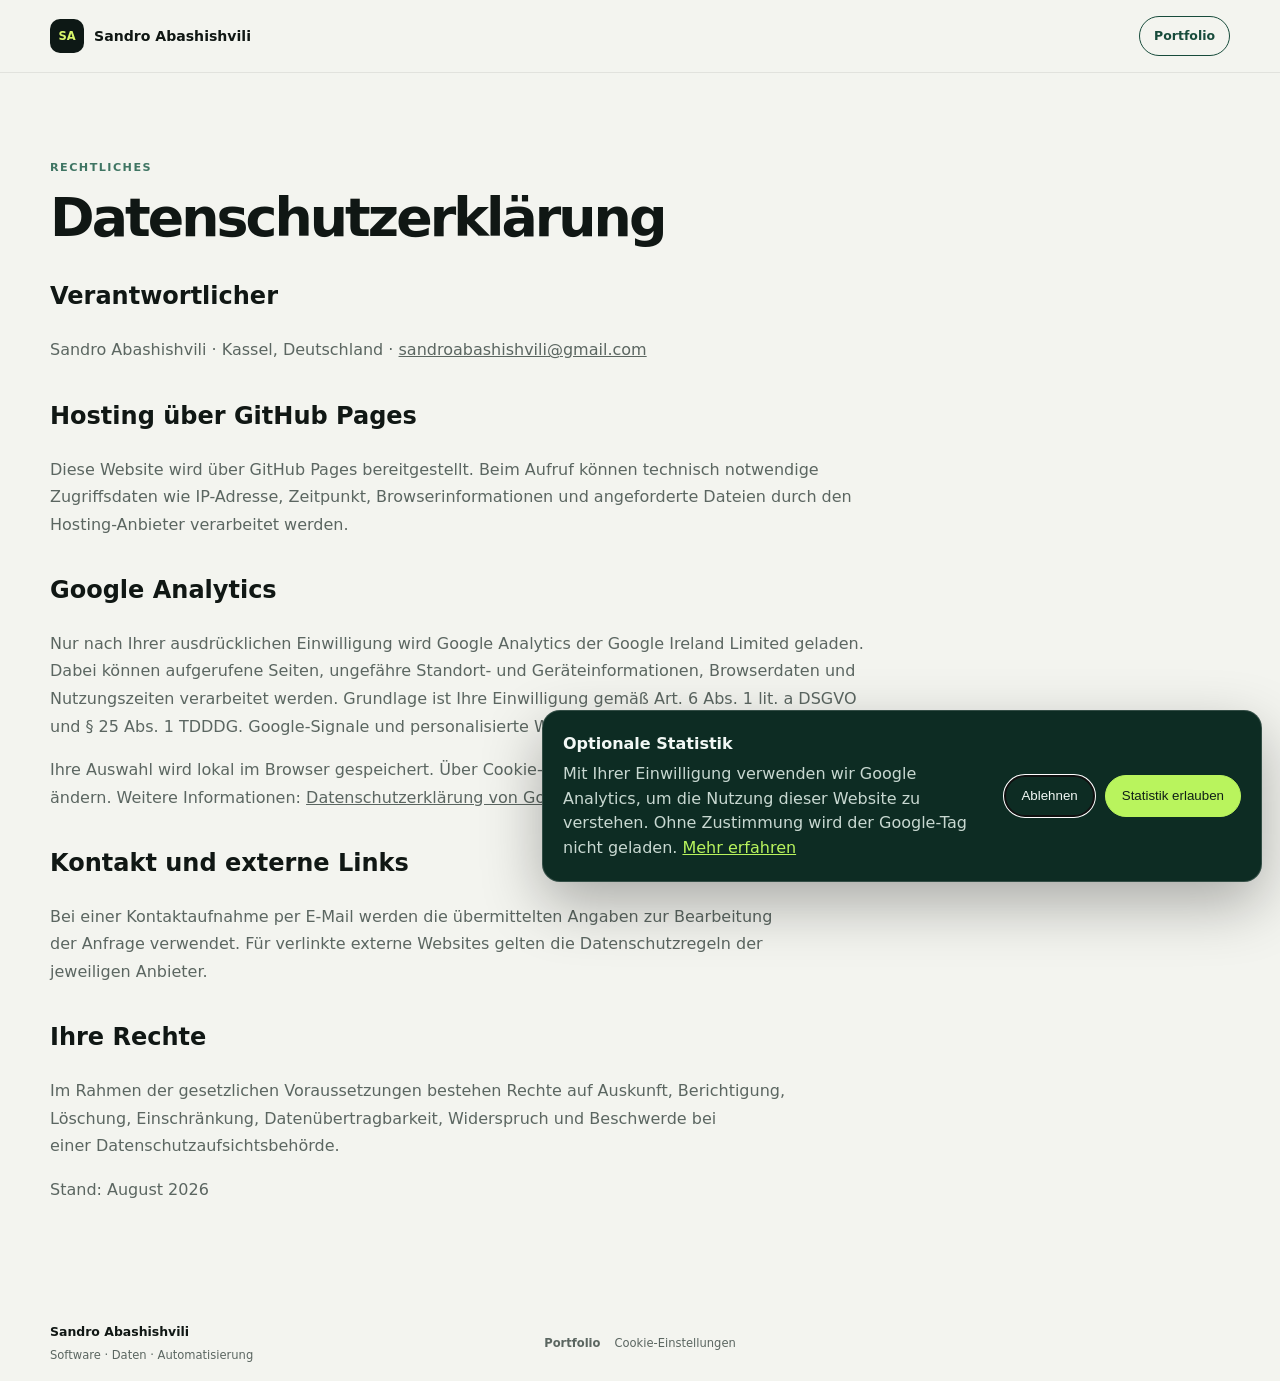
==== datenschutz/index.html @ b26d0164 "Add consent-controlled analytics" ====
<!doctype html>
<html lang="de">
<head>
  <meta charset="utf-8">
  <meta name="viewport" content="width=device-width, initial-scale=1">
  <meta name="robots" content="noindex,follow">
  <meta name="color-scheme" content="light dark">
  <title>Datenschutz – Sandro Abashishvili</title>
  <link rel="icon" href="../assets/favicon.svg" type="image/svg+xml">
  <link rel="stylesheet" href="../assets/styles.css">
  <link rel="stylesheet" href="../assets/analytics-consent.css">
</head>
<body>
  <header class="topbar">
    <div class="nav-inner">
      <a class="brand" href="../" aria-label="Zur Startseite"><span>SA</span><strong>Sandro Abashishvili</strong></a>
      <a class="nav-cv" href="../">Portfolio</a>
    </div>
  </header>
  <main class="section legal-page">
    <div class="section-heading"><p class="kicker">Rechtliches</p><h1>Datenschutzerklärung</h1></div>
    <div class="legal-copy">
      <h2>Verantwortlicher</h2>
      <p>Sandro Abashishvili · Kassel, Deutschland · <a href="mailto:sandroabashishvili@gmail.com">sandroabashishvili@gmail.com</a></p>
      <h2>Hosting über GitHub Pages</h2>
      <p>Diese Website wird über GitHub Pages bereitgestellt. Beim Aufruf können technisch notwendige Zugriffsdaten wie IP-Adresse, Zeitpunkt, Browserinformationen und angeforderte Dateien durch den Hosting-Anbieter verarbeitet werden.</p>
      <h2>Google Analytics</h2>
      <p>Nur nach Ihrer ausdrücklichen Einwilligung wird Google Analytics der Google Ireland Limited geladen. Dabei können aufgerufene Seiten, ungefähre Standort- und Geräteinformationen, Browserdaten und Nutzungszeiten verarbeitet werden. Grundlage ist Ihre Einwilligung gemäß Art. 6 Abs. 1 lit. a DSGVO und § 25 Abs. 1 TDDDG. Google-Signale und personalisierte Werbung sind deaktiviert.</p>
      <p>Ihre Auswahl wird lokal im Browser gespeichert. Über <button type="button" class="footer-link-button" data-consent-settings>Cookie-Einstellungen</button> können Sie sie jederzeit ändern. Weitere Informationen: <a href="https://policies.google.com/privacy?hl=de" target="_blank" rel="noopener noreferrer">Datenschutzerklärung von Google</a>.</p>
      <h2>Kontakt und externe Links</h2>
      <p>Bei einer Kontaktaufnahme per E-Mail werden die übermittelten Angaben zur Bearbeitung der Anfrage verwendet. Für verlinkte externe Websites gelten die Datenschutzregeln der jeweiligen Anbieter.</p>
      <h2>Ihre Rechte</h2>
      <p>Im Rahmen der gesetzlichen Voraussetzungen bestehen Rechte auf Auskunft, Berichtigung, Löschung, Einschränkung, Datenübertragbarkeit, Widerspruch und Beschwerde bei einer Datenschutzaufsichtsbehörde.</p>
      <p>Stand: August 2026</p>
    </div>
  </main>
  <footer>
    <div class="footer-profile"><strong>Sandro Abashishvili</strong><span>Software · Daten · Automatisierung</span></div>
    <nav class="footer-profile-links"><a href="../">Portfolio</a><button type="button" class="footer-link-button" data-consent-settings>Cookie-Einstellungen</button></nav>
  </footer>
  <script src="../assets/analytics-consent.js" defer></script>
</body>
</html>
---- assets/styles.css ----
:root {
  --ink: #101714;
  --muted: #5b6661;
  --paper: #f3f4ef;
  --white: #ffffff;
  --surface: #ffffff;
  --line: #d9ded9;
  --green: #174b3b;
  --dark: #0d1815;
  --mint: #8de0bb;
  --lime: #d8f56a;
  --radius: 20px;
  --content: 1180px;
  --shadow: 0 18px 48px rgb(16 23 20 / 10%);
}

* {
  box-sizing: border-box;
}

html {
  scroll-behavior: smooth;
  scroll-padding-top: 88px;
}

body {
  margin: 0;
  background: var(--paper);
  color: var(--ink);
  font-family: Inter, ui-sans-serif, system-ui, -apple-system, BlinkMacSystemFont, "Segoe UI", sans-serif;
  font-size: 16px;
  line-height: 1.58;
}

a {
  color: inherit;
}

img {
  max-width: 100%;
}

h1,
h2,
h3,
p {
  overflow-wrap: break-word;
}

h1,
h2,
h3 {
  overflow-wrap: normal;
  word-break: normal;
  hyphens: auto;
  text-wrap: balance;
}

p {
  text-wrap: pretty;
}

.topbar {
  position: sticky;
  z-index: 100;
  top: 0;
  border-bottom: 1px solid rgb(16 23 20 / 8%);
  background: rgb(243 244 239 / 90%);
  backdrop-filter: blur(16px);
}

.nav-inner,
main,
footer {
  width: min(var(--content), calc(100% - 40px));
  margin-inline: auto;
}

.nav-inner {
  display: grid;
  min-height: 72px;
  grid-template-columns: auto 1fr auto;
  grid-template-areas: "brand nav cv";
  align-items: center;
  gap: 32px;
}

.brand {
  grid-area: brand;
  display: inline-flex;
  align-items: center;
  gap: 10px;
  text-decoration: none;
  white-space: nowrap;
}

.brand span {
  display: grid;
  width: 34px;
  height: 34px;
  place-items: center;
  border-radius: 10px;
  background: var(--dark);
  color: var(--lime);
  font-size: 0.72rem;
  font-weight: 850;
}

.brand strong {
  font-size: 0.88rem;
}

.topbar nav {
  grid-area: nav;
  display: flex;
  justify-content: flex-end;
  gap: clamp(16px, 2.3vw, 30px);
}

.topbar nav a,
.nav-cv {
  color: var(--muted);
  font-size: 0.78rem;
  font-weight: 750;
  text-decoration: none;
}

.topbar nav a:hover,
.topbar nav a:focus-visible {
  color: var(--ink);
}

.nav-cv {
  grid-area: cv;
  padding: 9px 14px;
  border: 1px solid var(--green);
  border-radius: 999px;
  color: var(--green);
}

.nav-cv:hover {
  background: var(--green);
  color: var(--white);
}

.nav-cv-short {
  display: none;
}

.menu-toggle {
  grid-area: menu;
  display: none;
  width: 42px;
  height: 42px;
  padding: 10px;
  border: 1px solid var(--line);
  border-radius: 12px;
  background: transparent;
  color: var(--ink);
  cursor: pointer;
}

.menu-toggle span {
  display: block;
  height: 2px;
  border-radius: 999px;
  background: currentColor;
  transition: transform 180ms ease, opacity 180ms ease;
}

.menu-toggle[aria-expanded="true"] span:nth-child(1) {
  transform: translateY(6px) rotate(45deg);
}

.menu-toggle[aria-expanded="true"] span:nth-child(2) {
  opacity: 0;
}

.menu-toggle[aria-expanded="true"] span:nth-child(3) {
  transform: translateY(-6px) rotate(-45deg);
}

.hero {
  display: grid;
  min-height: 520px;
  grid-template-columns: minmax(0, 1.65fr) minmax(260px, 0.55fr);
  align-items: center;
  gap: clamp(36px, 5vw, 60px);
  margin-top: 24px;
  padding: clamp(48px, 5vw, 64px);
  overflow: hidden;
  border-radius: 30px;
  background:
    radial-gradient(circle at 84% 6%, rgb(141 224 187 / 20%), transparent 28%),
    var(--dark);
  color: var(--white);
}

.hero-copy,
.hero-panel,
.section-heading,
.profile-content,
.project-card,
.project-content {
  min-width: 0;
}

.eyebrow,
.kicker {
  margin: 0 0 14px;
  color: #3f7563;
  font-size: 0.7rem;
  font-weight: 850;
  letter-spacing: 0.13em;
  text-transform: uppercase;
}

.hero .eyebrow {
  color: var(--mint);
}

h1 {
  max-width: 780px;
  margin: 0;
  font-size: clamp(2.7rem, 4.2vw, 3.8rem);
  line-height: 1;
  letter-spacing: -0.055em;
}

.positioning {
  max-width: 720px;
  margin: 26px 0 0;
  color: rgb(255 255 255 / 76%);
  font-size: clamp(1rem, 1.3vw, 1.13rem);
}

.availability {
  display: flex;
  max-width: 720px;
  align-items: flex-start;
  gap: 10px;
  margin: 18px 0 0;
  color: rgb(255 255 255 / 58%);
  font-size: 0.84rem;
}

.availability span {
  width: 8px;
  height: 8px;
  flex: 0 0 auto;
  margin-top: 0.48em;
  border-radius: 50%;
  background: var(--lime);
  box-shadow: 0 0 0 5px rgb(216 245 106 / 10%);
}

.availability .availability-text {
  width: auto;
  height: auto;
  min-width: 0;
  flex: 1;
  margin: 0;
  border-radius: 0;
  background: none;
  box-shadow: none;
  text-wrap: pretty;
}

.actions {
  display: flex;
  flex-wrap: wrap;
  gap: 10px;
  margin-top: 30px;
}

.button {
  display: inline-flex;
  min-height: 46px;
  align-items: center;
  justify-content: center;
  padding: 0 18px;
  border: 1px solid rgb(255 255 255 / 20%);
  border-radius: 999px;
  font-size: 0.78rem;
  font-weight: 850;
  text-decoration: none;
}

.button.primary {
  border-color: var(--lime);
  background: var(--lime);
  color: var(--ink);
}

.button.secondary:hover {
  border-color: var(--mint);
}

.hero-panel {
  padding: 26px;
  border: 1px solid rgb(255 255 255 / 14%);
  border-radius: var(--radius);
  background: rgb(255 255 255 / 5%);
}

.hero-panel > p {
  margin: 0 0 5px;
  color: rgb(255 255 255 / 52%);
  font-size: 0.68rem;
  letter-spacing: 0.08em;
  text-transform: uppercase;
}

.hero-panel > strong {
  font-size: clamp(1.2rem, 1.8vw, 1.55rem);
  line-height: 1.2;
}

.hero-panel ol {
  display: grid;
  margin: 24px 0 0;
  padding: 0;
  list-style: none;
}

.hero-panel li {
  display: grid;
  grid-template-columns: 28px 1fr;
  gap: 10px;
  padding: 13px 0;
  border-top: 1px solid rgb(255 255 255 / 11%);
  color: rgb(255 255 255 / 76%);
  font-size: 0.82rem;
}

.hero-panel li span {
  color: var(--mint);
  font-size: 0.66rem;
  font-weight: 850;
}

.tech-strip {
  display: flex;
  flex-wrap: wrap;
  justify-content: center;
  gap: 8px;
  padding: 24px 0 4px;
}

.tech-strip span,
.tags span {
  padding: 6px 10px;
  border: 1px solid var(--line);
  border-radius: 999px;
  color: var(--muted);
  font-size: 0.68rem;
  font-weight: 750;
}

.section {
  padding: clamp(58px, 7vw, 86px) 0;
}

.section-heading h2,
.contact h2 {
  margin: 0;
  font-size: clamp(2rem, 4vw, 3.5rem);
  line-height: 1.04;
  letter-spacing: -0.05em;
}

.profile .section-heading h2 {
  font-size: clamp(2rem, 3.55vw, 3.15rem);
}

.section-heading.compact {
  max-width: 760px;
}

.section-heading > p:last-child:not(.kicker) {
  max-width: 620px;
  margin: 18px 0 0;
  color: var(--muted);
}

.profile {
  display: grid;
  grid-template-columns: minmax(0, 0.9fr) minmax(0, 1.1fr);
  gap: 42px clamp(48px, 8vw, 110px);
}

.profile-content {
  color: var(--muted);
}

.profile-content p {
  margin: 0 0 18px;
}

.profile-content .lead {
  color: var(--ink);
  font-size: 1.08rem;
  font-weight: 650;
}

.text-link {
  display: inline-block;
  margin-top: 4px;
  color: var(--green);
  font-size: 0.82rem;
  font-weight: 850;
  text-underline-offset: 4px;
}

.profile-facts {
  display: grid;
  grid-column: 1 / -1;
  grid-template-columns: repeat(3, minmax(0, 1fr));
  gap: 14px;
}

.profile-facts div {
  padding: 22px;
  border: 1px solid var(--line);
  border-radius: 16px;
  background: rgb(255 255 255 / 56%);
}

.profile-facts strong,
.profile-facts span {
  display: block;
}

.profile-facts strong {
  margin-bottom: 6px;
  font-size: 0.9rem;
}

.profile-facts span {
  color: var(--muted);
  font-size: 0.78rem;
  line-height: 1.45;
}

.capabilities {
  display: grid;
  grid-template-columns: repeat(3, minmax(0, 1fr));
  gap: 14px;
  margin-top: 32px;
}

.capabilities article {
  display: flex;
  flex-direction: column;
  padding: 26px;
  border: 1px solid var(--line);
  border-radius: var(--radius);
  background: var(--surface);
}

.capabilities article > span {
  color: #77817c;
  font-size: 0.68rem;
  font-weight: 850;
}

.capabilities h3 {
  margin: 24px 0 10px;
  font-size: 1.3rem;
  line-height: 1.12;
}

.capabilities p {
  margin: 0;
  color: var(--muted);
  font-size: 0.86rem;
}

.projects {
  border-top: 1px solid var(--line);
}

.project-grid {
  display: grid;
  grid-template-columns: repeat(2, minmax(0, 1fr));
  gap: 20px;
  margin-top: 34px;
}

.project-card {
  display: flex;
  overflow: hidden;
  flex-direction: column;
  border: 1px solid var(--line);
  border-radius: var(--radius);
  background: var(--surface);
  box-shadow: 0 1px 0 rgb(16 23 20 / 2%);
}

.project-card.featured {
  border-color: rgb(23 75 59 / 34%);
  box-shadow: var(--shadow);
}

.project-image {
  position: relative;
  display: block;
  aspect-ratio: 1200 / 630;
  overflow: hidden;
  border-bottom: 1px solid var(--line);
  background: #e9eeeb;
}

.project-image::after {
  position: absolute;
  inset: 0;
  content: "";
  pointer-events: none;
  box-shadow: inset 0 0 0 1px rgb(255 255 255 / 16%);
}

.project-image img {
  display: block;
  width: 100%;
  height: 100%;
  object-fit: cover;
  object-position: center;
  transition: transform 220ms ease;
}

.project-image img[src*="education-crm"] {
  object-position: top center;
}

.project-card:hover .project-image img,
.project-image:focus-visible img {
  transform: scale(1.012);
}

.project-image:focus-visible {
  outline: 3px solid var(--green);
  outline-offset: -3px;
}

.project-content {
  display: flex;
  flex: 1;
  flex-direction: column;
  padding: 25px;
}

.project-status {
  display: flex;
  align-items: center;
  justify-content: space-between;
  gap: 14px;
  color: var(--muted);
  font-size: 0.62rem;
  font-weight: 850;
  letter-spacing: 0.075em;
  text-transform: uppercase;
}

.project-status b {
  color: var(--green);
  white-space: nowrap;
}

.project-content h3 {
  margin: 17px 0 10px;
  font-size: clamp(1.35rem, 2.1vw, 1.85rem);
  line-height: 1.08;
  letter-spacing: -0.035em;
}

.project-content > p {
  margin: 0;
  color: var(--muted);
  font-size: 0.86rem;
}

.tags {
  display: flex;
  flex-wrap: wrap;
  gap: 6px;
  margin-top: 18px;
}

.project-actions {
  display: flex;
  flex-wrap: wrap;
  gap: 20px;
  margin-top: auto;
  padding-top: 20px;
}

.project-actions::before {
  display: block;
  width: 100%;
  height: 1px;
  background: var(--line);
  content: "";
}

.project-actions a {
  color: var(--green);
  font-size: 0.76rem;
  font-weight: 850;
  text-decoration: none;
}

.project-actions a:hover {
  text-decoration: underline;
  text-underline-offset: 4px;
}

.other-projects {
  display: grid;
  grid-template-columns: minmax(0, 0.85fr) minmax(0, 1.15fr);
  gap: clamp(48px, 8vw, 104px);
}

.project-list {
  display: grid;
  border-top: 1px solid var(--line);
}

.project-list > div,
.project-list > a {
  display: grid;
  grid-template-columns: 28px minmax(0, 1fr) auto;
  align-items: center;
  gap: 14px;
  padding: 17px 0;
  border-bottom: 1px solid var(--line);
  text-decoration: none;
}

.project-list > * > span {
  color: #87908c;
  font-size: 0.64rem;
  font-weight: 850;
}

.project-list strong {
  font-size: 0.9rem;
}

.project-list em {
  color: var(--muted);
  font-size: 0.76rem;
  font-style: normal;
  text-align: right;
}

.project-list a:hover strong {
  color: var(--green);
}

.contact {
  display: grid;
  grid-template-columns: minmax(0, 1fr) minmax(0, 0.8fr);
  gap: clamp(42px, 8vw, 100px);
  margin-bottom: 24px;
  padding: clamp(48px, 7vw, 78px);
  border-radius: 28px;
  background: var(--green);
  color: var(--white);
}

.contact .kicker {
  color: var(--mint);
}

.contact-copy > p {
  margin: 0;
  color: rgb(255 255 255 / 72%);
  font-size: 0.94rem;
}

.email {
  display: inline-block;
  max-width: 100%;
  margin-top: 22px;
  color: var(--lime);
  font-size: clamp(0.96rem, 1.7vw, 1.25rem);
  font-weight: 850;
  overflow-wrap: anywhere;
}

.contact-links {
  display: flex;
  flex-wrap: wrap;
  gap: 18px;
  margin-top: 30px;
  color: rgb(255 255 255 / 72%);
  font-size: 0.76rem;
}

.contact-links a {
  font-weight: 750;
  text-underline-offset: 4px;
}

footer {
  display: grid;
  min-height: 76px;
  grid-template-columns: 1fr auto 1fr;
  align-items: center;
  gap: 20px;
  color: var(--muted);
  font-size: 0.72rem;
}

footer a {
  justify-self: end;
  text-decoration: none;
}

.footer-profile {
  display: grid;
  gap: 4px;
}

.footer-profile strong {
  color: var(--ink);
  font-size: 0.78rem;
}

.footer-profile-links {
  display: flex;
  flex-wrap: wrap;
  justify-content: center;
  gap: 14px;
}

.footer-profile-links a {
  justify-self: auto;
  color: var(--muted);
  font-weight: 750;
}

.footer-profile-links a:hover {
  color: var(--green);
}

@media (max-width: 1080px) {
  .topbar nav {
    display: none;
    grid-template-columns: repeat(2, minmax(0, 1fr));
    gap: 8px;
    padding-bottom: 12px;
  }

  .topbar nav[data-open="true"] {
    display: grid;
  }

  .topbar nav a {
    padding: 11px 12px;
    border: 1px solid var(--line);
    border-radius: 12px;
    background: var(--surface);
    text-align: center;
  }

  .nav-inner {
    grid-template-columns: minmax(0, 1fr) auto auto;
    grid-template-areas:
      "brand cv menu"
      "nav nav nav";
    gap: 10px;
  }

  .menu-toggle {
    display: grid;
    align-content: center;
    gap: 4px;
  }

  .hero {
    grid-template-columns: 1fr;
  }

  .hero-panel {
    display: none;
  }

  .profile,
  .other-projects,
  .contact {
    grid-template-columns: 1fr;
  }

  .profile .section-heading h2 {
    font-size: clamp(2rem, 4vw, 3.5rem);
  }
}

@media (min-width: 721px) and (max-width: 1180px) {
  .project-content h3 {
    font-size: clamp(1.2rem, 2vw, 1.55rem);
  }
}

@media (max-width: 720px) {
  html {
    scroll-padding-top: 72px;
  }

  .nav-inner,
  main,
  footer {
    width: min(var(--content), calc(100% - 24px));
  }

  .nav-inner {
    min-height: 64px;
  }

  .brand strong {
    display: none;
  }

  .nav-cv {
    padding: 8px 12px;
    font-size: 0.72rem;
  }

  .nav-cv-full {
    display: none;
  }

  .nav-cv-short {
    display: inline;
  }

  .hero {
    min-height: 0;
    margin-top: 12px;
    padding: 44px 20px;
    border-radius: 22px;
  }

  h1 {
    font-size: clamp(2.15rem, 10.5vw, 3rem);
    line-height: 1.03;
    letter-spacing: -0.045em;
  }

  .positioning {
    margin-top: 22px;
    font-size: 0.96rem;
  }

  .availability {
    font-size: 0.78rem;
  }

  .actions {
    align-items: stretch;
    flex-direction: column;
  }

  .button {
    width: 100%;
  }

  .tech-strip {
    justify-content: flex-start;
    padding-top: 18px;
  }

  .section {
    padding: 48px 0;
  }

  .section-heading h2,
  .contact h2 {
    font-size: clamp(1.85rem, 9.5vw, 2.7rem);
  }

  .profile {
    gap: 30px;
  }

  .profile-facts,
  .capabilities,
  .project-grid {
    grid-template-columns: 1fr;
  }

  .profile-facts {
    gap: 10px;
  }

  .profile-facts div {
    padding: 18px;
  }

  .capabilities {
    gap: 10px;
    margin-top: 30px;
  }

  .capabilities article {
    padding: 22px;
  }

  .project-grid {
    gap: 14px;
    margin-top: 34px;
  }

  .project-content {
    padding: 21px;
  }

  .project-status {
    align-items: flex-start;
    flex-direction: column;
    gap: 5px;
  }

  .project-content h3 {
    font-size: 1.45rem;
  }

  .project-list > div,
  .project-list > a {
    grid-template-columns: 24px 1fr;
    gap: 4px 10px;
    padding: 15px 0;
  }

  .project-list em {
    grid-column: 2;
    text-align: left;
  }

  .contact {
    gap: 28px;
    padding: 38px 20px;
    border-radius: 22px;
  }

  footer {
    display: flex;
    min-height: 96px;
    align-items: flex-start;
    flex-direction: column;
    justify-content: center;
    gap: 12px;
  }

  .footer-profile-links {
    justify-content: flex-start;
  }
}


@media (prefers-color-scheme: dark) {
  :root {
    color-scheme: dark;
    --ink: #edf5f1;
    --muted: #a8b6af;
    --paper: #0b1210;
    --surface: #121c18;
    --line: #2b3933;
    --green: #61caa1;
    --dark: #07100d;
    --shadow: 0 18px 48px rgb(0 0 0 / 28%);
  }

  .topbar {
    border-bottom-color: rgb(255 255 255 / 8%);
    background: rgb(11 18 16 / 90%);
  }

  .brand span {
    background: var(--lime);
    color: #101714;
  }

  .nav-cv {
    border-color: var(--mint);
    color: var(--mint);
  }

  .nav-cv:hover {
    background: var(--mint);
    color: #07100d;
  }

  .button.primary {
    color: #101714;
  }

  .menu-toggle {
    border-color: rgb(255 255 255 / 16%);
    color: var(--mint);
  }

  .topbar nav a {
    background: #121c18;
  }

  .eyebrow,
  .kicker,
  .text-link,
  .project-actions a,
  .project-status b {
    color: var(--mint);
  }

  .profile-facts div {
    background: rgb(255 255 255 / 4%);
  }

  .project-card.featured {
    border-color: rgb(141 224 187 / 38%);
  }

  .project-image {
    background: #16231e;
  }

  .project-list a:hover strong,
  .footer-profile-links a:hover {
    color: var(--mint);
  }

  .contact {
    background: #123d31;
  }
}

@media (prefers-reduced-motion: reduce) {
  html {
    scroll-behavior: auto;
  }

  .project-image img {
    transition: none;
  }
}
---- assets/analytics-consent.css ----
.footer-link-button {
  border: 0;
  padding: 0;
  background: transparent;
  color: inherit;
  font: inherit;
  cursor: pointer;
}

.footer-link-button:hover,
.footer-link-button:focus-visible { color: var(--green); }

.consent-banner {
  position: fixed;
  right: 18px;
  bottom: 18px;
  z-index: 1000;
  display: grid;
  grid-template-columns: minmax(0, 1fr) auto;
  gap: 22px;
  width: min(720px, calc(100% - 36px));
  padding: 20px;
  border: 1px solid rgb(255 255 255 / 16%);
  border-radius: 18px;
  background: #0d2c23;
  color: #f2f8f5;
  box-shadow: 0 22px 60px rgb(0 0 0 / 30%);
}

.consent-banner p { margin: 6px 0 0; color: #c8d8d1; line-height: 1.55; }
.consent-banner a { color: #b9f45d; }
.consent-actions { display: flex; align-items: center; gap: 10px; }
.consent-button {
  min-height: 42px;
  border: 1px solid rgb(255 255 255 / 24%);
  border-radius: 999px;
  padding: 0 16px;
  background: transparent;
  color: #f2f8f5;
  cursor: pointer;
}
.consent-accept { border-color: #b9f45d; background: #b9f45d; color: #102017; }
.legal-page { min-height: 70vh; }
.legal-copy { max-width: 820px; }
.legal-copy h2 { margin-top: 34px; }
.legal-copy p { color: var(--muted); line-height: 1.72; }

@media (max-width: 700px) {
  .consent-banner { grid-template-columns: 1fr; }
  .consent-actions { flex-wrap: wrap; }
  .consent-button { flex: 1 1 150px; }
}
@media print { .consent-banner { display: none !important; } }
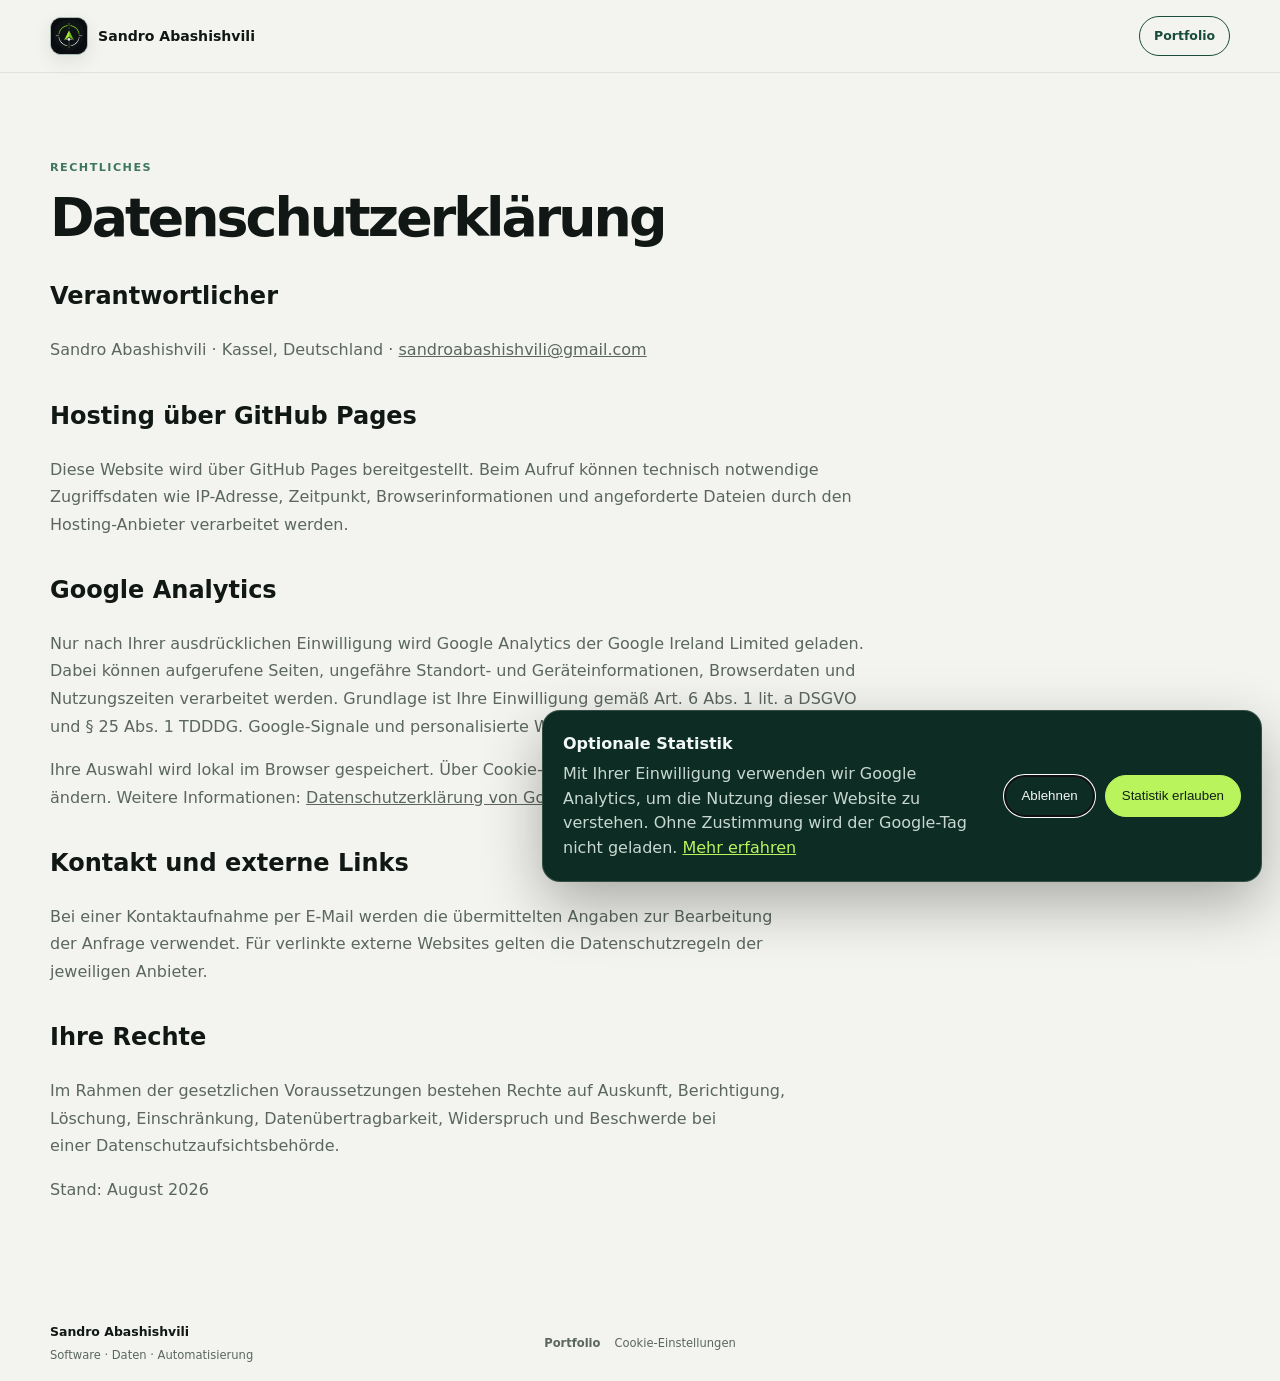
==== commit 58774155: "Align privacy page branding with portfolio" ====
--- a/datenschutz/index.html
+++ b/datenschutz/index.html
@@ -5,15 +5,44 @@
   <meta name="viewport" content="width=device-width, initial-scale=1">
   <meta name="robots" content="noindex,follow">
   <meta name="color-scheme" content="light dark">
+  <meta name="theme-color" content="#f3f4ef" media="(prefers-color-scheme: light)">
+  <meta name="theme-color" content="#0b1210" media="(prefers-color-scheme: dark)">
   <title>Datenschutz – Sandro Abashishvili</title>
   <link rel="icon" href="../assets/favicon.svg" type="image/svg+xml">
+  <link rel="apple-touch-icon" href="../assets/portfolio-app-icon.png">
   <link rel="stylesheet" href="../assets/styles.css">
   <link rel="stylesheet" href="../assets/analytics-consent.css">
+  <style>
+    .legal-brand-mark {
+      display: block;
+      width: 100%;
+      height: 100%;
+      object-fit: cover;
+    }
+    .brand > span {
+      width: 38px;
+      height: 38px;
+      overflow: hidden;
+      border: 1px solid color-mix(in srgb, var(--green) 24%, var(--line));
+      border-radius: 11px;
+      background: #0b1210;
+      box-shadow: 0 6px 18px rgb(16 23 20 / 9%);
+    }
+    @media (prefers-color-scheme: dark) {
+      .brand > span {
+        border-color: rgb(141 224 187 / 22%);
+        background: #07100d;
+      }
+    }
+  </style>
 </head>
 <body>
   <header class="topbar">
     <div class="nav-inner">
-      <a class="brand" href="../" aria-label="Zur Startseite"><span>SA</span><strong>Sandro Abashishvili</strong></a>
+      <a class="brand" href="../" aria-label="Zur Startseite">
+        <span><img class="legal-brand-mark" src="../assets/portfolio-icon.png" width="38" height="38" alt=""></span>
+        <strong>Sandro Abashishvili</strong>
+      </a>
       <a class="nav-cv" href="../">Portfolio</a>
     </div>
   </header>
@@ -36,7 +65,7 @@
   </main>
   <footer>
     <div class="footer-profile"><strong>Sandro Abashishvili</strong><span>Software · Daten · Automatisierung</span></div>
-    <nav class="footer-profile-links"><a href="../">Portfolio</a><button type="button" class="footer-link-button" data-consent-settings>Cookie-Einstellungen</button></nav>
+    <nav class="footer-profile-links" aria-label="Datenschutz und Portfolio"><a href="../">Portfolio</a><button type="button" class="footer-link-button" data-consent-settings>Cookie-Einstellungen</button></nav>
   </footer>
   <script src="../assets/analytics-consent.js" defer></script>
 </body>
--- a/assets/styles.css
+++ b/assets/styles.css
@@ -459,7 +459,7 @@
 }
 
 .capabilities article > span {
-  color: #77817c;
+  color: #59645f;
   font-size: 0.68rem;
   font-weight: 850;
 }
@@ -637,7 +637,7 @@
 }
 
 .project-list > * > span {
-  color: #87908c;
+  color: #5f6964;
   font-size: 0.64rem;
   font-weight: 850;
 }
@@ -1025,6 +1025,11 @@
     background: #16231e;
   }
 
+  .capabilities article > span,
+  .project-list > * > span {
+    color: #a8b6af;
+  }
+
   .project-list a:hover strong,
   .footer-profile-links a:hover {
     color: var(--mint);
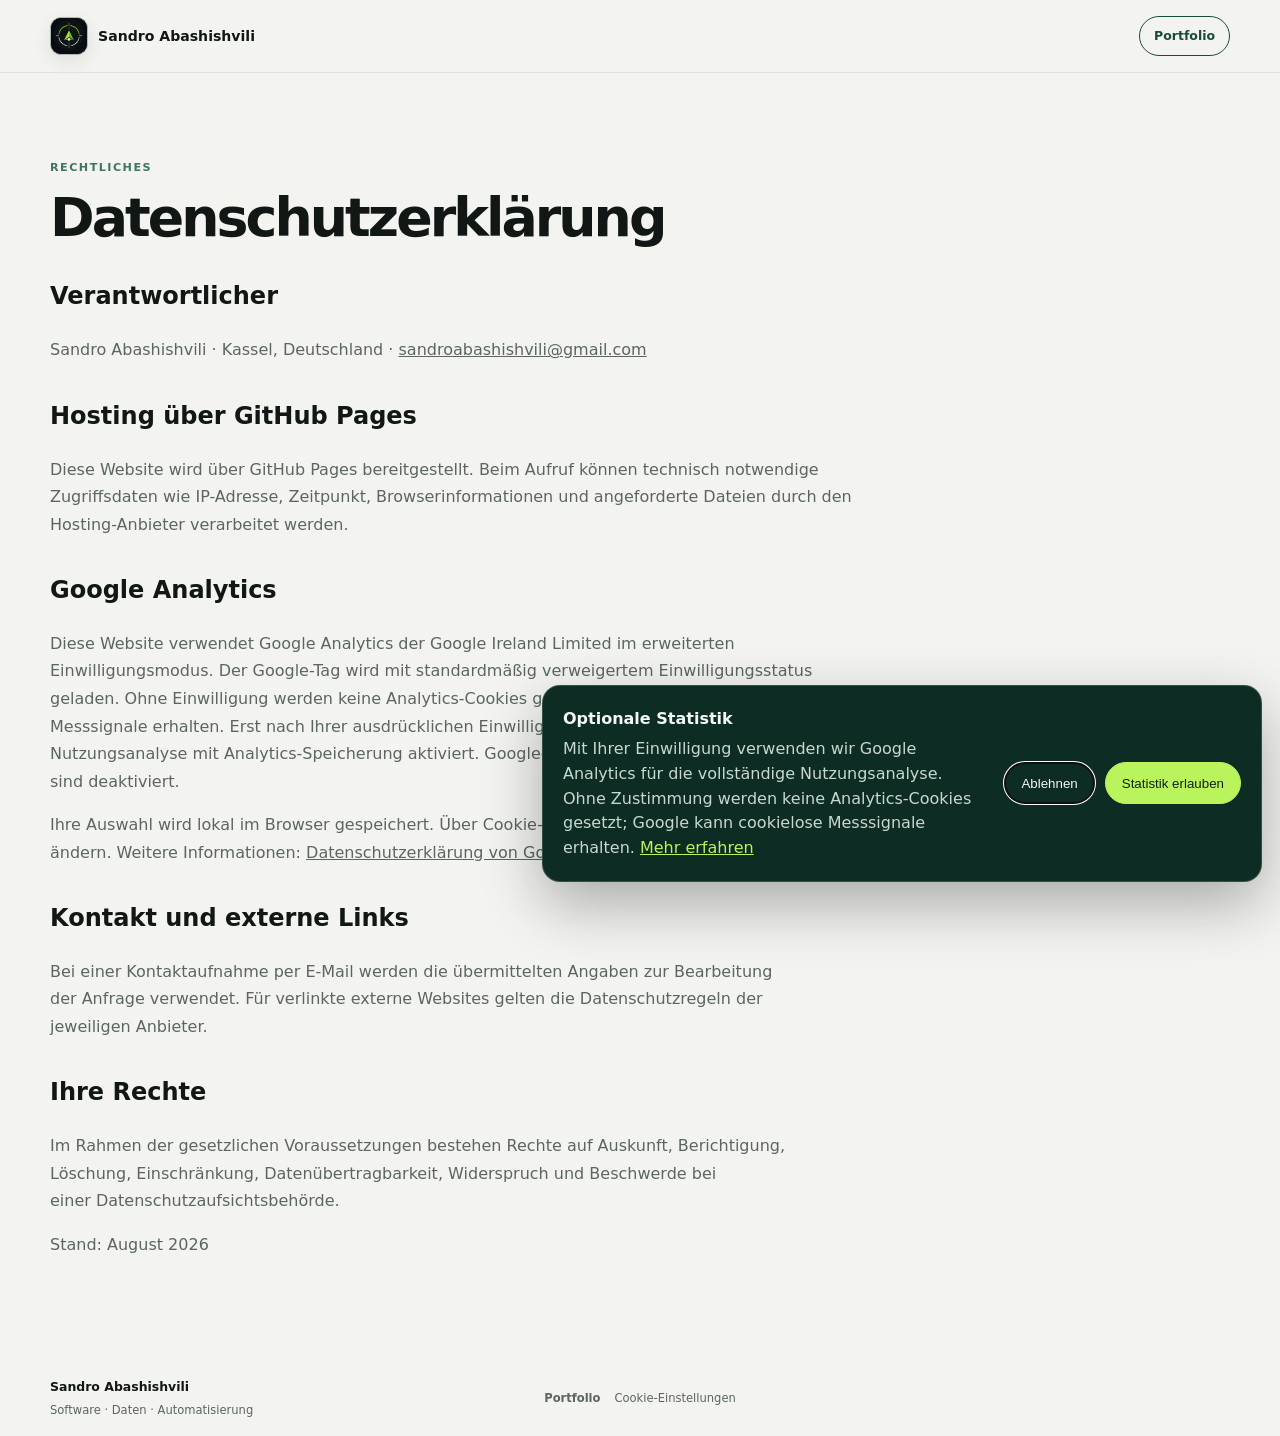
==== commit c9c30152: "Document advanced consent mode" ====
--- a/datenschutz/index.html
+++ b/datenschutz/index.html
@@ -13,36 +13,15 @@
   <link rel="stylesheet" href="../assets/styles.css">
   <link rel="stylesheet" href="../assets/analytics-consent.css">
   <style>
-    .legal-brand-mark {
-      display: block;
-      width: 100%;
-      height: 100%;
-      object-fit: cover;
-    }
-    .brand > span {
-      width: 38px;
-      height: 38px;
-      overflow: hidden;
-      border: 1px solid color-mix(in srgb, var(--green) 24%, var(--line));
-      border-radius: 11px;
-      background: #0b1210;
-      box-shadow: 0 6px 18px rgb(16 23 20 / 9%);
-    }
-    @media (prefers-color-scheme: dark) {
-      .brand > span {
-        border-color: rgb(141 224 187 / 22%);
-        background: #07100d;
-      }
-    }
+    .legal-brand-mark { display: block; width: 100%; height: 100%; object-fit: cover; }
+    .brand > span { width: 38px; height: 38px; overflow: hidden; border: 1px solid color-mix(in srgb, var(--green) 24%, var(--line)); border-radius: 11px; background: #0b1210; box-shadow: 0 6px 18px rgb(16 23 20 / 9%); }
+    @media (prefers-color-scheme: dark) { .brand > span { border-color: rgb(141 224 187 / 22%); background: #07100d; } }
   </style>
 </head>
 <body>
   <header class="topbar">
     <div class="nav-inner">
-      <a class="brand" href="../" aria-label="Zur Startseite">
-        <span><img class="legal-brand-mark" src="../assets/portfolio-icon.png" width="38" height="38" alt=""></span>
-        <strong>Sandro Abashishvili</strong>
-      </a>
+      <a class="brand" href="../" aria-label="Zur Startseite"><span><img class="legal-brand-mark" src="../assets/portfolio-icon.png" width="38" height="38" alt=""></span><strong>Sandro Abashishvili</strong></a>
       <a class="nav-cv" href="../">Portfolio</a>
     </div>
   </header>
@@ -54,7 +33,7 @@
       <h2>Hosting über GitHub Pages</h2>
       <p>Diese Website wird über GitHub Pages bereitgestellt. Beim Aufruf können technisch notwendige Zugriffsdaten wie IP-Adresse, Zeitpunkt, Browserinformationen und angeforderte Dateien durch den Hosting-Anbieter verarbeitet werden.</p>
       <h2>Google Analytics</h2>
-      <p>Nur nach Ihrer ausdrücklichen Einwilligung wird Google Analytics der Google Ireland Limited geladen. Dabei können aufgerufene Seiten, ungefähre Standort- und Geräteinformationen, Browserdaten und Nutzungszeiten verarbeitet werden. Grundlage ist Ihre Einwilligung gemäß Art. 6 Abs. 1 lit. a DSGVO und § 25 Abs. 1 TDDDG. Google-Signale und personalisierte Werbung sind deaktiviert.</p>
+      <p>Diese Website verwendet Google Analytics der Google Ireland Limited im erweiterten Einwilligungsmodus. Der Google-Tag wird mit standardmäßig verweigertem Einwilligungsstatus geladen. Ohne Einwilligung werden keine Analytics-Cookies gesetzt; Google kann cookielose Messsignale erhalten. Erst nach Ihrer ausdrücklichen Einwilligung wird die vollständige Nutzungsanalyse mit Analytics-Speicherung aktiviert. Google-Signale und personalisierte Werbung sind deaktiviert.</p>
       <p>Ihre Auswahl wird lokal im Browser gespeichert. Über <button type="button" class="footer-link-button" data-consent-settings>Cookie-Einstellungen</button> können Sie sie jederzeit ändern. Weitere Informationen: <a href="https://policies.google.com/privacy?hl=de" target="_blank" rel="noopener noreferrer">Datenschutzerklärung von Google</a>.</p>
       <h2>Kontakt und externe Links</h2>
       <p>Bei einer Kontaktaufnahme per E-Mail werden die übermittelten Angaben zur Bearbeitung der Anfrage verwendet. Für verlinkte externe Websites gelten die Datenschutzregeln der jeweiligen Anbieter.</p>
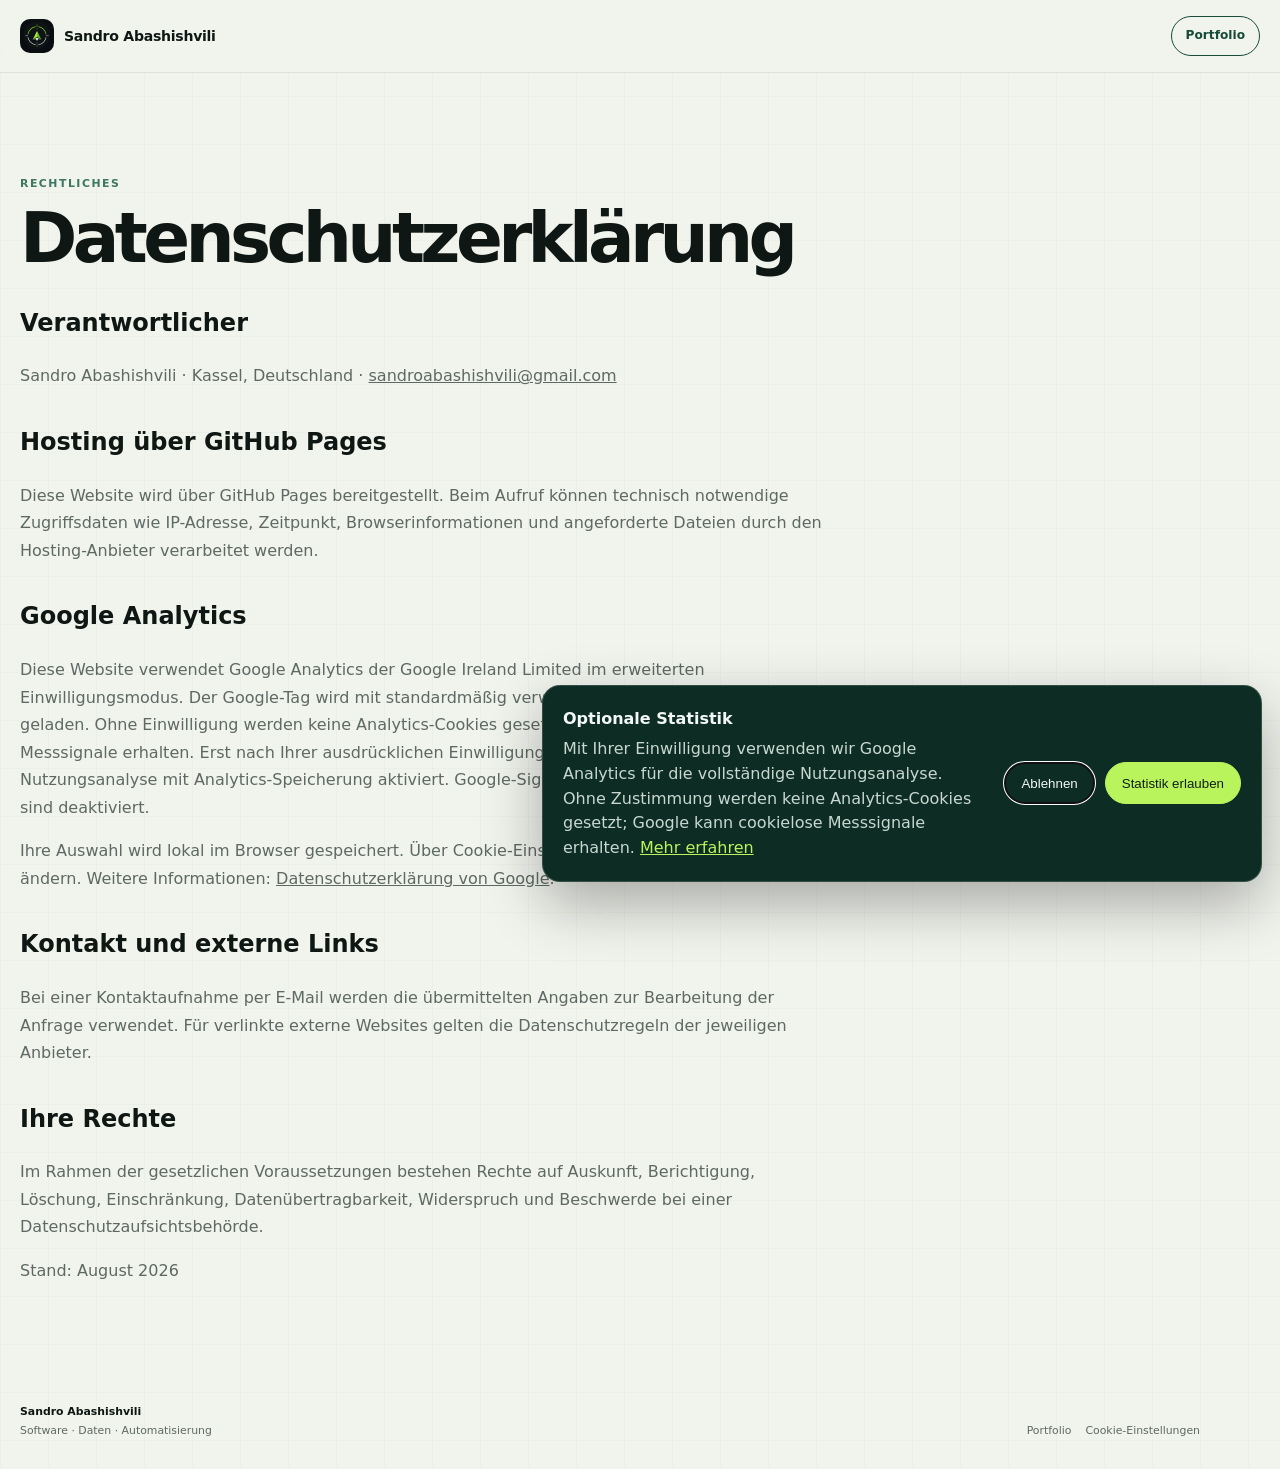
==== commit 9a7f40bb: "Clean privacy page styles and align custom-domain metadata" ====
--- a/datenschutz/index.html
+++ b/datenschutz/index.html
@@ -3,25 +3,22 @@
 <head>
   <meta charset="utf-8">
   <meta name="viewport" content="width=device-width, initial-scale=1">
-  <meta name="robots" content="noindex,follow">
+  <meta name="robots" content="noindex, follow">
   <meta name="color-scheme" content="light dark">
-  <meta name="theme-color" content="#f3f4ef" media="(prefers-color-scheme: light)">
-  <meta name="theme-color" content="#0b1210" media="(prefers-color-scheme: dark)">
+  <meta name="theme-color" content="#f1f3ed" media="(prefers-color-scheme: light)">
+  <meta name="theme-color" content="#09110f" media="(prefers-color-scheme: dark)">
+  <link rel="canonical" href="https://sandro-abashishvili.de/datenschutz/">
   <title>Datenschutz – Sandro Abashishvili</title>
   <link rel="icon" href="../assets/favicon.svg" type="image/svg+xml">
   <link rel="apple-touch-icon" href="../assets/portfolio-app-icon.png">
   <link rel="stylesheet" href="../assets/styles.css">
+  <link rel="stylesheet" href="../assets/polish.css">
   <link rel="stylesheet" href="../assets/analytics-consent.css">
-  <style>
-    .legal-brand-mark { display: block; width: 100%; height: 100%; object-fit: cover; }
-    .brand > span { width: 38px; height: 38px; overflow: hidden; border: 1px solid color-mix(in srgb, var(--green) 24%, var(--line)); border-radius: 11px; background: #0b1210; box-shadow: 0 6px 18px rgb(16 23 20 / 9%); }
-    @media (prefers-color-scheme: dark) { .brand > span { border-color: rgb(141 224 187 / 22%); background: #07100d; } }
-  </style>
 </head>
 <body>
   <header class="topbar">
     <div class="nav-inner">
-      <a class="brand" href="../" aria-label="Zur Startseite"><span><img class="legal-brand-mark" src="../assets/portfolio-icon.png" width="38" height="38" alt=""></span><strong>Sandro Abashishvili</strong></a>
+      <a class="brand" href="../" aria-label="Zur Startseite"><span><img src="../assets/portfolio-icon.png" width="38" height="38" alt=""></span><strong>Sandro Abashishvili</strong></a>
       <a class="nav-cv" href="../">Portfolio</a>
     </div>
   </header>
--- a/assets/styles.css
+++ b/assets/styles.css
@@ -1,77 +1,55 @@
 :root {
-  --ink: #101714;
-  --muted: #5b6661;
-  --paper: #f3f4ef;
+  --ink: #0f1714;
+  --muted: #5e6964;
+  --paper: #f1f3ed;
+  --paper-2: #e8ece5;
   --white: #ffffff;
-  --surface: #ffffff;
-  --line: #d9ded9;
-  --green: #174b3b;
-  --dark: #0d1815;
-  --mint: #8de0bb;
-  --lime: #d8f56a;
-  --radius: 20px;
-  --content: 1180px;
-  --shadow: 0 18px 48px rgb(16 23 20 / 10%);
-}
-
-* {
-  box-sizing: border-box;
-}
-
-html {
-  scroll-behavior: smooth;
-  scroll-padding-top: 88px;
-}
-
+  --surface: #fbfcf8;
+  --surface-2: #f5f7f2;
+  --line: #d5dcd5;
+  --green: #164a39;
+  --green-2: #0d3026;
+  --dark: #09110f;
+  --dark-2: #10201a;
+  --mint: #8ee4bd;
+  --lime: #d9f86f;
+  --orange: #d28f57;
+  --radius: 22px;
+  --content: 1240px;
+  --shadow: 0 24px 64px rgb(15 23 20 / 10%);
+}
+
+* { box-sizing: border-box; }
+html { scroll-behavior: smooth; scroll-padding-top: 86px; }
 body {
   margin: 0;
-  background: var(--paper);
+  background:
+    linear-gradient(rgb(15 23 20 / 2%) 1px, transparent 1px),
+    linear-gradient(90deg, rgb(15 23 20 / 2%) 1px, transparent 1px),
+    var(--paper);
+  background-size: 48px 48px;
   color: var(--ink);
   font-family: Inter, ui-sans-serif, system-ui, -apple-system, BlinkMacSystemFont, "Segoe UI", sans-serif;
   font-size: 16px;
   line-height: 1.58;
 }
-
-a {
-  color: inherit;
-}
-
-img {
-  max-width: 100%;
-}
-
-h1,
-h2,
-h3,
-p {
-  overflow-wrap: break-word;
-}
-
-h1,
-h2,
-h3 {
-  overflow-wrap: normal;
-  word-break: normal;
-  hyphens: auto;
-  text-wrap: balance;
-}
-
-p {
-  text-wrap: pretty;
-}
+a { color: inherit; }
+img { display: block; max-width: 100%; }
+h1, h2, h3, p { overflow-wrap: break-word; }
+h1, h2, h3 { margin-top: 0; overflow-wrap: normal; word-break: normal; hyphens: auto; text-wrap: balance; }
+p { text-wrap: pretty; }
+::selection { background: var(--lime); color: var(--dark); }
 
 .topbar {
   position: sticky;
   z-index: 100;
   top: 0;
-  border-bottom: 1px solid rgb(16 23 20 / 8%);
-  background: rgb(243 244 239 / 90%);
-  backdrop-filter: blur(16px);
-}
-
-.nav-inner,
-main,
-footer {
+  border-bottom: 1px solid rgb(15 23 20 / 8%);
+  background: rgb(241 243 237 / 88%);
+  backdrop-filter: blur(18px);
+}
+
+.nav-inner, main, footer {
   width: min(var(--content), calc(100% - 40px));
   margin-inline: auto;
 }
@@ -82,7 +60,7 @@
   grid-template-columns: auto 1fr auto;
   grid-template-areas: "brand nav cv";
   align-items: center;
-  gap: 32px;
+  gap: 30px;
 }
 
 .brand {
@@ -93,22 +71,18 @@
   text-decoration: none;
   white-space: nowrap;
 }
-
 .brand span {
   display: grid;
   width: 34px;
   height: 34px;
+  overflow: hidden;
   place-items: center;
+  border: 1px solid rgb(15 23 20 / 10%);
   border-radius: 10px;
   background: var(--dark);
-  color: var(--lime);
-  font-size: 0.72rem;
-  font-weight: 850;
-}
-
-.brand strong {
-  font-size: 0.88rem;
-}
+}
+.brand span img { width: 100%; height: 100%; object-fit: cover; }
+.brand strong { font-size: .88rem; letter-spacing: -.02em; }
 
 .topbar nav {
   grid-area: nav;
@@ -116,36 +90,24 @@
   justify-content: flex-end;
   gap: clamp(16px, 2.3vw, 30px);
 }
-
-.topbar nav a,
-.nav-cv {
+.topbar nav a, .nav-cv {
   color: var(--muted);
-  font-size: 0.78rem;
-  font-weight: 750;
+  font-size: .76rem;
+  font-weight: 780;
   text-decoration: none;
 }
-
-.topbar nav a:hover,
-.topbar nav a:focus-visible {
-  color: var(--ink);
-}
-
+.topbar nav a:hover, .topbar nav a:focus-visible { color: var(--ink); }
 .nav-cv {
   grid-area: cv;
   padding: 9px 14px;
   border: 1px solid var(--green);
   border-radius: 999px;
   color: var(--green);
-}
-
-.nav-cv:hover {
-  background: var(--green);
-  color: var(--white);
-}
-
-.nav-cv-short {
-  display: none;
-}
+  transition: background 180ms ease, color 180ms ease, transform 180ms ease;
+}
+.nav-cv:hover { background: var(--green); color: var(--white); transform: translateY(-1px); }
+.nav-cv-short { display: none; }
+.mobile-nav-cv { display: none; }
 
 .menu-toggle {
   grid-area: menu;
@@ -159,120 +121,84 @@
   color: var(--ink);
   cursor: pointer;
 }
-
-.menu-toggle span {
-  display: block;
-  height: 2px;
-  border-radius: 999px;
-  background: currentColor;
-  transition: transform 180ms ease, opacity 180ms ease;
-}
-
-.menu-toggle[aria-expanded="true"] span:nth-child(1) {
-  transform: translateY(6px) rotate(45deg);
-}
-
-.menu-toggle[aria-expanded="true"] span:nth-child(2) {
-  opacity: 0;
-}
-
-.menu-toggle[aria-expanded="true"] span:nth-child(3) {
-  transform: translateY(-6px) rotate(-45deg);
-}
+.menu-toggle span { display: block; height: 2px; margin: 4px 0; border-radius: 999px; background: currentColor; transition: transform 180ms ease, opacity 180ms ease; }
+.menu-toggle[aria-expanded="true"] span:nth-child(1) { transform: translateY(6px) rotate(45deg); }
+.menu-toggle[aria-expanded="true"] span:nth-child(2) { opacity: 0; }
+.menu-toggle[aria-expanded="true"] span:nth-child(3) { transform: translateY(-6px) rotate(-45deg); }
 
 .hero {
-  display: grid;
-  min-height: 520px;
-  grid-template-columns: minmax(0, 1.65fr) minmax(260px, 0.55fr);
+  position: relative;
+  display: grid;
+  min-height: 650px;
+  grid-template-columns: minmax(0, 1.1fr) minmax(360px, .78fr);
   align-items: center;
-  gap: clamp(36px, 5vw, 60px);
-  margin-top: 24px;
-  padding: clamp(48px, 5vw, 64px);
+  gap: clamp(34px, 5vw, 76px);
+  margin-top: 22px;
+  padding: clamp(42px, 5vw, 72px);
   overflow: hidden;
   border-radius: 30px;
   background:
-    radial-gradient(circle at 84% 6%, rgb(141 224 187 / 20%), transparent 28%),
-    var(--dark);
+    radial-gradient(circle at 82% 10%, rgb(142 228 189 / 18%), transparent 25%),
+    linear-gradient(145deg, #07100d 0%, #0b1713 58%, #10251d 100%);
   color: var(--white);
-}
-
-.hero-copy,
-.hero-panel,
-.section-heading,
-.profile-content,
-.project-card,
-.project-content {
-  min-width: 0;
-}
-
-.eyebrow,
-.kicker {
+  box-shadow: 0 26px 70px rgb(9 17 15 / 14%);
+}
+.hero::before {
+  position: absolute;
+  inset: 0;
+  background:
+    linear-gradient(rgb(255 255 255 / 4%) 1px, transparent 1px),
+    linear-gradient(90deg, rgb(255 255 255 / 4%) 1px, transparent 1px);
+  background-size: 52px 52px;
+  content: "";
+  mask-image: linear-gradient(to right, black, transparent 72%);
+  pointer-events: none;
+}
+.hero-copy, .portrait-card { position: relative; z-index: 1; min-width: 0; }
+
+.eyebrow, .kicker {
   margin: 0 0 14px;
-  color: #3f7563;
-  font-size: 0.7rem;
-  font-weight: 850;
-  letter-spacing: 0.13em;
+  color: #3d7662;
+  font-size: .68rem;
+  font-weight: 860;
+  letter-spacing: .14em;
   text-transform: uppercase;
 }
-
-.hero .eyebrow {
-  color: var(--mint);
-}
-
+.hero .eyebrow { color: var(--mint); }
 h1 {
-  max-width: 780px;
+  max-width: 790px;
   margin: 0;
-  font-size: clamp(2.7rem, 4.2vw, 3.8rem);
-  line-height: 1;
-  letter-spacing: -0.055em;
-}
-
+  font-size: clamp(3rem, 5.4vw, 5.7rem);
+  line-height: .92;
+  letter-spacing: -.067em;
+}
+h1 em { color: var(--lime); font-style: normal; }
 .positioning {
-  max-width: 720px;
-  margin: 26px 0 0;
-  color: rgb(255 255 255 / 76%);
-  font-size: clamp(1rem, 1.3vw, 1.13rem);
-}
-
+  max-width: 690px;
+  margin: 28px 0 0;
+  color: rgb(255 255 255 / 73%);
+  font-size: clamp(1rem, 1.25vw, 1.12rem);
+}
 .availability {
   display: flex;
-  max-width: 720px;
+  max-width: 690px;
   align-items: flex-start;
-  gap: 10px;
+  gap: 11px;
   margin: 18px 0 0;
-  color: rgb(255 255 255 / 58%);
-  font-size: 0.84rem;
-}
-
-.availability span {
+  color: rgb(255 255 255 / 56%);
+  font-size: .82rem;
+}
+.availability > span:first-child {
   width: 8px;
   height: 8px;
   flex: 0 0 auto;
-  margin-top: 0.48em;
+  margin-top: .46em;
   border-radius: 50%;
   background: var(--lime);
-  box-shadow: 0 0 0 5px rgb(216 245 106 / 10%);
-}
-
-.availability .availability-text {
-  width: auto;
-  height: auto;
-  min-width: 0;
-  flex: 1;
-  margin: 0;
-  border-radius: 0;
-  background: none;
-  box-shadow: none;
-  text-wrap: pretty;
-}
-
-.actions {
-  display: flex;
-  flex-wrap: wrap;
-  gap: 10px;
-  margin-top: 30px;
-}
-
+  box-shadow: 0 0 0 5px rgb(217 248 111 / 9%);
+}
+.availability-text { flex: 1; }
+.actions { display: flex; flex-wrap: wrap; gap: 10px; margin-top: 30px; }
 .button {
   display: inline-flex;
   min-height: 46px;
@@ -281,771 +207,410 @@
   padding: 0 18px;
   border: 1px solid rgb(255 255 255 / 20%);
   border-radius: 999px;
-  font-size: 0.78rem;
+  font-size: .78rem;
   font-weight: 850;
   text-decoration: none;
-}
-
-.button.primary {
-  border-color: var(--lime);
-  background: var(--lime);
-  color: var(--ink);
-}
-
-.button.secondary:hover {
-  border-color: var(--mint);
-}
-
-.hero-panel {
-  padding: 26px;
-  border: 1px solid rgb(255 255 255 / 14%);
-  border-radius: var(--radius);
-  background: rgb(255 255 255 / 5%);
-}
-
-.hero-panel > p {
-  margin: 0 0 5px;
-  color: rgb(255 255 255 / 52%);
-  font-size: 0.68rem;
-  letter-spacing: 0.08em;
-  text-transform: uppercase;
-}
-
-.hero-panel > strong {
-  font-size: clamp(1.2rem, 1.8vw, 1.55rem);
-  line-height: 1.2;
-}
-
-.hero-panel ol {
-  display: grid;
-  margin: 24px 0 0;
-  padding: 0;
-  list-style: none;
-}
-
-.hero-panel li {
-  display: grid;
-  grid-template-columns: 28px 1fr;
-  gap: 10px;
-  padding: 13px 0;
-  border-top: 1px solid rgb(255 255 255 / 11%);
-  color: rgb(255 255 255 / 76%);
-  font-size: 0.82rem;
-}
-
-.hero-panel li span {
-  color: var(--mint);
-  font-size: 0.66rem;
-  font-weight: 850;
-}
-
-.tech-strip {
+  transition: transform 180ms ease, border-color 180ms ease, background 180ms ease;
+}
+.button:hover { transform: translateY(-2px); }
+.button.primary { border-color: var(--lime); background: var(--lime); color: var(--dark); }
+.button.secondary { color: var(--white); }
+.button.secondary:hover { border-color: var(--mint); }
+.hero-meta {
   display: flex;
   flex-wrap: wrap;
-  justify-content: center;
-  gap: 8px;
-  padding: 24px 0 4px;
-}
-
-.tech-strip span,
-.tags span {
-  padding: 6px 10px;
-  border: 1px solid var(--line);
-  border-radius: 999px;
-  color: var(--muted);
-  font-size: 0.68rem;
-  font-weight: 750;
-}
-
-.section {
-  padding: clamp(58px, 7vw, 86px) 0;
-}
-
-.section-heading h2,
-.contact h2 {
-  margin: 0;
-  font-size: clamp(2rem, 4vw, 3.5rem);
-  line-height: 1.04;
-  letter-spacing: -0.05em;
-}
-
-.profile .section-heading h2 {
-  font-size: clamp(2rem, 3.55vw, 3.15rem);
-}
-
-.section-heading.compact {
-  max-width: 760px;
-}
-
-.section-heading > p:last-child:not(.kicker) {
-  max-width: 620px;
-  margin: 18px 0 0;
-  color: var(--muted);
-}
-
-.profile {
-  display: grid;
-  grid-template-columns: minmax(0, 0.9fr) minmax(0, 1.1fr);
-  gap: 42px clamp(48px, 8vw, 110px);
-}
-
-.profile-content {
-  color: var(--muted);
-}
-
-.profile-content p {
-  margin: 0 0 18px;
-}
-
-.profile-content .lead {
-  color: var(--ink);
-  font-size: 1.08rem;
-  font-weight: 650;
-}
-
-.text-link {
-  display: inline-block;
-  margin-top: 4px;
-  color: var(--green);
-  font-size: 0.82rem;
-  font-weight: 850;
-  text-underline-offset: 4px;
-}
-
-.profile-facts {
-  display: grid;
-  grid-column: 1 / -1;
-  grid-template-columns: repeat(3, minmax(0, 1fr));
-  gap: 14px;
-}
-
-.profile-facts div {
-  padding: 22px;
+  gap: 10px 18px;
+  margin-top: 34px;
+  padding-top: 20px;
+  border-top: 1px solid rgb(255 255 255 / 10%);
+  color: rgb(255 255 255 / 52%);
+  font-size: .68rem;
+  letter-spacing: .04em;
+  text-transform: uppercase;
+}
+.hero-meta b { margin-right: 6px; color: var(--mint); }
+
+.portrait-card { margin: 0; }
+.portrait-frame {
+  position: relative;
+  aspect-ratio: .78;
+  overflow: hidden;
+  border: 1px solid rgb(255 255 255 / 14%);
+  border-radius: 24px;
+  background: var(--dark-2);
+  box-shadow: 0 34px 80px rgb(0 0 0 / 24%);
+}
+.portrait-frame::before {
+  position: absolute;
+  z-index: 2;
+  inset: 0;
+  border: 10px solid rgb(255 255 255 / 3%);
+  content: "";
+  pointer-events: none;
+}
+.portrait-frame img { width: 100%; height: 100%; object-fit: cover; object-position: center 26%; }
+.portrait-grid {
+  position: absolute;
+  z-index: 2;
+  right: 16px;
+  bottom: 16px;
+  width: 54px;
+  height: 54px;
+  border-right: 1px solid var(--lime);
+  border-bottom: 1px solid var(--lime);
+  opacity: .7;
+}
+.portrait-grid::before, .portrait-grid::after { position: absolute; right: 0; bottom: 0; background: var(--lime); content: ""; }
+.portrait-grid::before { width: 18px; height: 1px; bottom: 17px; }
+.portrait-grid::after { width: 1px; height: 18px; right: 17px; }
+.portrait-card figcaption {
+  display: flex;
+  align-items: center;
+  justify-content: space-between;
+  gap: 16px;
+  padding: 13px 2px 0;
+  color: rgb(255 255 255 / 54%);
+  font-size: .66rem;
+  letter-spacing: .08em;
+  text-transform: uppercase;
+}
+.portrait-card figcaption strong { color: var(--mint); font-size: .67rem; }
+
+.system-status {
+  display: grid;
+  grid-template-columns: 1.1fr repeat(4, minmax(0, 1fr));
+  margin-top: 14px;
+  overflow: hidden;
   border: 1px solid var(--line);
   border-radius: 16px;
-  background: rgb(255 255 255 / 56%);
-}
-
-.profile-facts strong,
-.profile-facts span {
-  display: block;
-}
-
-.profile-facts strong {
-  margin-bottom: 6px;
-  font-size: 0.9rem;
-}
-
-.profile-facts span {
-  color: var(--muted);
-  font-size: 0.78rem;
-  line-height: 1.45;
-}
-
-.capabilities {
-  display: grid;
-  grid-template-columns: repeat(3, minmax(0, 1fr));
+  background: rgb(251 252 248 / 84%);
+  box-shadow: 0 8px 26px rgb(15 23 20 / 4%);
+}
+.system-status > * { min-width: 0; padding: 13px 16px; border-right: 1px solid var(--line); }
+.system-status > *:last-child { border-right: 0; }
+.status-title { display: flex; align-items: center; gap: 10px; }
+.status-title span {
+  display: grid;
+  width: 30px;
+  height: 24px;
+  place-items: center;
+  border-radius: 7px;
+  background: var(--dark);
+  color: var(--lime);
+  font-family: ui-monospace, SFMono-Regular, Menlo, monospace;
+  font-size: .58rem;
+}
+.status-title strong { font-size: .74rem; text-transform: uppercase; letter-spacing: .07em; }
+.system-status a {
+  display: grid;
+  grid-template-columns: 8px 1fr;
+  gap: 1px 8px;
+  align-items: center;
+  text-decoration: none;
+}
+.system-status a i { width: 7px; height: 7px; grid-row: 1 / span 2; border-radius: 50%; background: #9aa49f; }
+.system-status a i.live { background: #50c878; box-shadow: 0 0 0 4px rgb(80 200 120 / 10%); }
+.system-status a i.active { background: var(--orange); box-shadow: 0 0 0 4px rgb(210 143 87 / 10%); }
+.system-status a span { overflow: hidden; font-size: .72rem; font-weight: 780; text-overflow: ellipsis; white-space: nowrap; }
+.system-status a b { grid-column: 2; color: var(--muted); font-size: .55rem; letter-spacing: .08em; }
+.system-status a:hover { background: var(--surface-2); }
+
+.section { padding: clamp(68px, 8vw, 112px) 0; }
+.section-heading h2, .contact h2 {
+  margin: 0;
+  font-size: clamp(2.35rem, 4.6vw, 4.7rem);
+  line-height: .98;
+  letter-spacing: -.06em;
+}
+.section-heading h2 span, .contact h2 span { color: #738078; }
+.section-heading.compact { max-width: 760px; }
+.section-heading > p:last-child:not(.kicker) { max-width: 620px; margin: 18px 0 0; color: var(--muted); }
+
+.profile {
+  display: grid;
+  grid-template-columns: minmax(0, .9fr) minmax(0, 1.1fr);
+  gap: 48px clamp(50px, 8vw, 120px);
+}
+.profile-content { color: var(--muted); }
+.profile-content p { margin: 0 0 18px; }
+.profile-content .lead { color: var(--ink); font-size: 1.08rem; font-weight: 680; }
+.text-link { display: inline-block; margin-top: 6px; color: var(--green); font-size: .8rem; font-weight: 850; text-underline-offset: 4px; }
+
+.journey {
+  display: grid;
+  grid-column: 1 / -1;
+  grid-template-columns: 1fr auto 1fr auto 1fr;
+  align-items: stretch;
   gap: 14px;
-  margin-top: 32px;
-}
-
+  margin-top: 4px;
+}
+.journey article {
+  position: relative;
+  min-height: 210px;
+  padding: 24px;
+  border: 1px solid var(--line);
+  border-radius: 18px;
+  background: rgb(251 252 248 / 72%);
+}
+.journey article > span { position: absolute; top: 18px; right: 20px; color: #9aa49f; font-family: ui-monospace, SFMono-Regular, Menlo, monospace; font-size: .66rem; }
+.journey small { color: var(--green); font-size: .58rem; font-weight: 850; letter-spacing: .12em; text-transform: uppercase; }
+.journey h3 { margin: 38px 0 9px; font-size: 1.42rem; letter-spacing: -.035em; }
+.journey p { margin: 0; color: var(--muted); font-size: .82rem; }
+.journey-arrow { display: grid; width: 34px; place-items: center; color: #87928c; font-size: 1.2rem; }
+
+.capabilities-section { border-top: 1px solid var(--line); }
+.capabilities { display: grid; grid-template-columns: repeat(3, minmax(0, 1fr)); gap: 16px; margin-top: 34px; }
 .capabilities article {
   display: flex;
+  min-height: 280px;
   flex-direction: column;
-  padding: 26px;
+  padding: 28px;
   border: 1px solid var(--line);
   border-radius: var(--radius);
   background: var(--surface);
-}
-
-.capabilities article > span {
-  color: #59645f;
-  font-size: 0.68rem;
-  font-weight: 850;
-}
-
-.capabilities h3 {
-  margin: 24px 0 10px;
-  font-size: 1.3rem;
-  line-height: 1.12;
-}
-
-.capabilities p {
-  margin: 0;
-  color: var(--muted);
-  font-size: 0.86rem;
-}
-
-.projects {
-  border-top: 1px solid var(--line);
-}
-
-.project-grid {
-  display: grid;
-  grid-template-columns: repeat(2, minmax(0, 1fr));
-  gap: 20px;
-  margin-top: 34px;
-}
-
+  box-shadow: 0 1px 0 rgb(15 23 20 / 2%);
+  transition: transform 200ms ease, box-shadow 200ms ease, border-color 200ms ease;
+}
+.capabilities article:hover { transform: translateY(-4px); border-color: rgb(22 74 57 / 28%); box-shadow: var(--shadow); }
+.capabilities article > span { color: #78847e; font-family: ui-monospace, SFMono-Regular, Menlo, monospace; font-size: .63rem; font-weight: 800; }
+.capabilities h3 { margin: 48px 0 12px; font-size: 1.5rem; line-height: 1.08; letter-spacing: -.04em; }
+.capabilities p { margin: 0; color: var(--muted); font-size: .86rem; }
+.capabilities article > div { margin-top: auto; padding-top: 28px; color: var(--green); font-family: ui-monospace, SFMono-Regular, Menlo, monospace; font-size: .61rem; letter-spacing: .03em; }
+
+.projects { border-top: 1px solid var(--line); }
+.projects-heading { display: grid; grid-template-columns: minmax(0, 1fr) minmax(300px, .62fr); align-items: end; gap: 40px; }
+.projects-heading > p { margin: 0 0 4px; color: var(--muted); }
+
+.featured-project {
+  display: grid;
+  grid-template-columns: minmax(0, 1.2fr) minmax(360px, .8fr);
+  margin-top: 38px;
+  overflow: hidden;
+  border: 1px solid #264f40;
+  border-radius: 26px;
+  background: var(--dark);
+  color: var(--white);
+  box-shadow: 0 26px 72px rgb(9 17 15 / 16%);
+}
+.featured-visual { position: relative; display: block; min-height: 480px; overflow: hidden; background: #020706; }
+.featured-visual img { width: 100%; height: 100%; object-fit: cover; object-position: center; transition: transform 260ms ease; }
+.featured-visual:hover img { transform: scale(1.012); }
+.featured-visual::after { position: absolute; inset: 0; background: linear-gradient(to top, rgb(0 0 0 / 30%), transparent 38%); content: ""; }
+.visual-label {
+  position: absolute;
+  z-index: 2;
+  left: 18px;
+  bottom: 18px;
+  padding: 7px 10px;
+  border: 1px solid rgb(255 255 255 / 18%);
+  border-radius: 999px;
+  background: rgb(9 17 15 / 72%);
+  color: var(--mint);
+  font-family: ui-monospace, SFMono-Regular, Menlo, monospace;
+  font-size: .58rem;
+  letter-spacing: .08em;
+}
+.featured-content { display: flex; min-width: 0; flex-direction: column; padding: clamp(30px, 4vw, 46px); }
+.project-status { display: flex; align-items: center; justify-content: space-between; gap: 14px; color: var(--muted); font-size: .6rem; font-weight: 850; letter-spacing: .08em; text-transform: uppercase; }
+.featured-project .project-status { color: rgb(255 255 255 / 44%); }
+.project-status b { color: var(--green); white-space: nowrap; }
+.featured-project .project-status b { color: var(--mint); }
+.featured-content h3 { margin: 34px 0 13px; font-size: clamp(2.2rem, 4vw, 4rem); line-height: .95; letter-spacing: -.06em; }
+.featured-lead { margin: 0; color: rgb(255 255 255 / 66%); font-size: .94rem; }
+.system-flow { display: flex; flex-wrap: wrap; align-items: center; gap: 7px; margin-top: 28px; padding: 16px 0; border-top: 1px solid rgb(255 255 255 / 10%); border-bottom: 1px solid rgb(255 255 255 / 10%); }
+.system-flow span { padding: 6px 8px; border: 1px solid rgb(255 255 255 / 12%); border-radius: 8px; color: rgb(255 255 255 / 72%); font-family: ui-monospace, SFMono-Regular, Menlo, monospace; font-size: .58rem; }
+.system-flow i { color: var(--mint); font-style: normal; font-size: .72rem; }
+.tags { display: flex; flex-wrap: wrap; gap: 6px; margin-top: 20px; }
+.tags span { padding: 6px 9px; border: 1px solid var(--line); border-radius: 999px; color: var(--muted); font-size: .64rem; font-weight: 760; }
+.featured-project .tags span { border-color: rgb(255 255 255 / 12%); color: rgb(255 255 255 / 56%); }
+.project-actions { display: flex; flex-wrap: wrap; gap: 16px; margin-top: auto; padding-top: 28px; }
+.project-actions a { color: var(--green); font-size: .72rem; font-weight: 850; text-underline-offset: 4px; }
+.featured-project .project-actions a { color: var(--lime); }
+
+.project-grid { display: grid; grid-template-columns: repeat(3, minmax(0, 1fr)); gap: 16px; margin-top: 16px; }
 .project-card {
   display: flex;
+  min-width: 0;
   overflow: hidden;
   flex-direction: column;
   border: 1px solid var(--line);
   border-radius: var(--radius);
   background: var(--surface);
-  box-shadow: 0 1px 0 rgb(16 23 20 / 2%);
-}
-
-.project-card.featured {
-  border-color: rgb(23 75 59 / 34%);
-  box-shadow: var(--shadow);
-}
-
-.project-image {
-  position: relative;
-  display: block;
-  aspect-ratio: 1200 / 630;
-  overflow: hidden;
-  border-bottom: 1px solid var(--line);
-  background: #e9eeeb;
-}
-
-.project-image::after {
-  position: absolute;
-  inset: 0;
-  content: "";
-  pointer-events: none;
-  box-shadow: inset 0 0 0 1px rgb(255 255 255 / 16%);
-}
-
-.project-image img {
-  display: block;
-  width: 100%;
-  height: 100%;
-  object-fit: cover;
-  object-position: center;
-  transition: transform 220ms ease;
-}
-
-.project-image img[src*="education-crm"] {
-  object-position: top center;
-}
-
-.project-card:hover .project-image img,
-.project-image:focus-visible img {
-  transform: scale(1.012);
-}
-
-.project-image:focus-visible {
-  outline: 3px solid var(--green);
-  outline-offset: -3px;
-}
-
-.project-content {
-  display: flex;
-  flex: 1;
-  flex-direction: column;
-  padding: 25px;
-}
-
-.project-status {
-  display: flex;
-  align-items: center;
-  justify-content: space-between;
-  gap: 14px;
+  transition: transform 200ms ease, box-shadow 200ms ease;
+}
+.project-card:hover { transform: translateY(-4px); box-shadow: var(--shadow); }
+.project-image { position: relative; display: block; aspect-ratio: 1200 / 690; overflow: hidden; border-bottom: 1px solid var(--line); background: #e8ede8; }
+.project-image img { width: 100%; height: 100%; object-fit: cover; object-position: center; transition: transform 220ms ease; }
+.project-image img[src*="education-crm"] { object-position: top center; }
+.project-card:hover .project-image img { transform: scale(1.015); }
+.project-content { display: flex; min-width: 0; flex: 1; flex-direction: column; padding: 24px; }
+.project-content h3 { margin: 20px 0 10px; font-size: clamp(1.3rem, 2vw, 1.75rem); line-height: 1.06; letter-spacing: -.04em; }
+.project-content > p { margin: 0; color: var(--muted); font-size: .82rem; }
+.project-content .project-actions { padding-top: 24px; }
+
+.other-projects { display: grid; grid-template-columns: minmax(0, .78fr) minmax(0, 1.22fr); gap: clamp(50px, 8vw, 120px); border-top: 1px solid var(--line); }
+.project-list { border-top: 1px solid var(--line); }
+.project-list a { display: grid; grid-template-columns: 40px 1fr auto; align-items: center; gap: 16px; min-height: 72px; border-bottom: 1px solid var(--line); text-decoration: none; transition: padding 180ms ease, background 180ms ease; }
+.project-list a:hover { padding-inline: 12px; background: rgb(255 255 255 / 42%); }
+.project-list span { color: #929d97; font-family: ui-monospace, SFMono-Regular, Menlo, monospace; font-size: .62rem; }
+.project-list strong { font-size: .88rem; }
+.project-list em { color: var(--muted); font-size: .68rem; font-style: normal; }
+
+.contact {
+  display: grid;
+  grid-template-columns: minmax(0, 1fr) minmax(340px, .78fr);
+  gap: clamp(50px, 8vw, 110px);
+  margin: 28px 0 74px;
+  padding: clamp(42px, 6vw, 68px);
+  border-radius: 28px;
+  background:
+    radial-gradient(circle at 87% 20%, rgb(142 228 189 / 14%), transparent 25%),
+    var(--green-2);
+  color: var(--white);
+}
+.contact .kicker { color: var(--mint); }
+.contact h2 span { color: rgb(255 255 255 / 52%); }
+.contact-copy { color: rgb(255 255 255 / 70%); }
+.contact-copy > p { margin-top: 0; }
+.open-to { display: flex; flex-wrap: wrap; gap: 7px; margin: 22px 0 28px; }
+.open-to span { padding: 7px 10px; border: 1px solid rgb(255 255 255 / 14%); border-radius: 999px; color: rgb(255 255 255 / 72%); font-size: .64rem; }
+.email { display: inline-block; color: var(--lime); font-size: clamp(1rem, 2vw, 1.35rem); font-weight: 850; text-underline-offset: 5px; }
+.contact-links { display: flex; flex-wrap: wrap; gap: 10px 16px; margin-top: 24px; color: rgb(255 255 255 / 58%); font-size: .7rem; }
+.contact-links a { color: var(--white); font-weight: 760; }
+
+footer {
+  display: grid;
+  grid-template-columns: 1fr auto auto auto;
+  align-items: end;
+  gap: 18px 30px;
+  padding: 0 0 30px;
   color: var(--muted);
-  font-size: 0.62rem;
-  font-weight: 850;
-  letter-spacing: 0.075em;
-  text-transform: uppercase;
-}
-
-.project-status b {
-  color: var(--green);
-  white-space: nowrap;
-}
-
-.project-content h3 {
-  margin: 17px 0 10px;
-  font-size: clamp(1.35rem, 2.1vw, 1.85rem);
-  line-height: 1.08;
-  letter-spacing: -0.035em;
-}
-
-.project-content > p {
-  margin: 0;
-  color: var(--muted);
-  font-size: 0.86rem;
-}
-
-.tags {
-  display: flex;
-  flex-wrap: wrap;
-  gap: 6px;
-  margin-top: 18px;
-}
-
-.project-actions {
-  display: flex;
-  flex-wrap: wrap;
-  gap: 20px;
-  margin-top: auto;
-  padding-top: 20px;
-}
-
-.project-actions::before {
-  display: block;
-  width: 100%;
-  height: 1px;
-  background: var(--line);
-  content: "";
-}
-
-.project-actions a {
-  color: var(--green);
-  font-size: 0.76rem;
-  font-weight: 850;
-  text-decoration: none;
-}
-
-.project-actions a:hover {
-  text-decoration: underline;
-  text-underline-offset: 4px;
-}
-
-.other-projects {
-  display: grid;
-  grid-template-columns: minmax(0, 0.85fr) minmax(0, 1.15fr);
-  gap: clamp(48px, 8vw, 104px);
-}
-
-.project-list {
-  display: grid;
-  border-top: 1px solid var(--line);
-}
-
-.project-list > div,
-.project-list > a {
-  display: grid;
-  grid-template-columns: 28px minmax(0, 1fr) auto;
-  align-items: center;
-  gap: 14px;
-  padding: 17px 0;
-  border-bottom: 1px solid var(--line);
-  text-decoration: none;
-}
-
-.project-list > * > span {
-  color: #5f6964;
-  font-size: 0.64rem;
-  font-weight: 850;
-}
-
-.project-list strong {
-  font-size: 0.9rem;
-}
-
-.project-list em {
-  color: var(--muted);
-  font-size: 0.76rem;
-  font-style: normal;
-  text-align: right;
-}
-
-.project-list a:hover strong {
-  color: var(--green);
-}
-
-.contact {
-  display: grid;
-  grid-template-columns: minmax(0, 1fr) minmax(0, 0.8fr);
-  gap: clamp(42px, 8vw, 100px);
-  margin-bottom: 24px;
-  padding: clamp(48px, 7vw, 78px);
-  border-radius: 28px;
-  background: var(--green);
-  color: var(--white);
-}
-
-.contact .kicker {
-  color: var(--mint);
-}
-
-.contact-copy > p {
-  margin: 0;
-  color: rgb(255 255 255 / 72%);
-  font-size: 0.94rem;
-}
-
-.email {
-  display: inline-block;
-  max-width: 100%;
-  margin-top: 22px;
-  color: var(--lime);
-  font-size: clamp(0.96rem, 1.7vw, 1.25rem);
-  font-weight: 850;
-  overflow-wrap: anywhere;
-}
-
-.contact-links {
-  display: flex;
-  flex-wrap: wrap;
-  gap: 18px;
-  margin-top: 30px;
-  color: rgb(255 255 255 / 72%);
-  font-size: 0.76rem;
-}
-
-.contact-links a {
-  font-weight: 750;
-  text-underline-offset: 4px;
-}
-
-footer {
-  display: grid;
-  min-height: 76px;
-  grid-template-columns: 1fr auto 1fr;
-  align-items: center;
-  gap: 20px;
-  color: var(--muted);
-  font-size: 0.72rem;
-}
-
-footer a {
-  justify-self: end;
-  text-decoration: none;
-}
-
-.footer-profile {
-  display: grid;
-  gap: 4px;
-}
-
-.footer-profile strong {
-  color: var(--ink);
-  font-size: 0.78rem;
-}
-
-.footer-profile-links {
-  display: flex;
-  flex-wrap: wrap;
-  justify-content: center;
-  gap: 14px;
-}
-
-.footer-profile-links a {
-  justify-self: auto;
-  color: var(--muted);
-  font-weight: 750;
-}
-
-.footer-profile-links a:hover {
-  color: var(--green);
-}
+  font-size: .68rem;
+}
+.footer-profile { display: grid; gap: 2px; }
+.footer-profile strong { color: var(--ink); }
+.footer-profile-links, .footer-legal-links { display: flex; gap: 14px; }
+footer a, .footer-link-button { color: inherit; font: inherit; text-decoration: none; }
+footer a:hover, .footer-link-button:hover { color: var(--ink); }
+.footer-link-button { padding: 0; border: 0; background: none; cursor: pointer; }
 
 @media (max-width: 1080px) {
-  .topbar nav {
+  .nav-inner { grid-template-columns: auto 1fr auto auto; grid-template-areas: "brand . cv menu"; gap: 14px; }
+  .topbar nav[data-mobile-menu] {
+    position: absolute;
+    top: calc(100% + 1px);
+    right: 20px;
+    left: 20px;
     display: none;
-    grid-template-columns: repeat(2, minmax(0, 1fr));
-    gap: 8px;
-    padding-bottom: 12px;
+    padding: 14px;
+    border: 1px solid var(--line);
+    border-radius: 16px;
+    background: var(--surface);
+    box-shadow: var(--shadow);
   }
-
-  .topbar nav[data-open="true"] {
-    display: grid;
-  }
-
-  .topbar nav a {
-    padding: 11px 12px;
-    border: 1px solid var(--line);
-    border-radius: 12px;
-    background: var(--surface);
-    text-align: center;
-  }
-
-  .nav-inner {
-    grid-template-columns: minmax(0, 1fr) auto auto;
-    grid-template-areas:
-      "brand cv menu"
-      "nav nav nav";
-    gap: 10px;
-  }
-
-  .menu-toggle {
-    display: grid;
-    align-content: center;
-    gap: 4px;
-  }
-
-  .hero {
-    grid-template-columns: 1fr;
-  }
-
-  .hero-panel {
-    display: none;
-  }
-
-  .profile,
-  .other-projects,
-  .contact {
-    grid-template-columns: 1fr;
-  }
-
-  .profile .section-heading h2 {
-    font-size: clamp(2rem, 4vw, 3.5rem);
-  }
-}
-
-@media (min-width: 721px) and (max-width: 1180px) {
-  .project-content h3 {
-    font-size: clamp(1.2rem, 2vw, 1.55rem);
-  }
-}
-
-@media (max-width: 720px) {
-  html {
-    scroll-padding-top: 72px;
-  }
-
-  .nav-inner,
-  main,
-  footer {
-    width: min(var(--content), calc(100% - 24px));
-  }
-
-  .nav-inner {
-    min-height: 64px;
-  }
-
-  .brand strong {
-    display: none;
-  }
-
-  .nav-cv {
-    padding: 8px 12px;
-    font-size: 0.72rem;
-  }
-
-  .nav-cv-full {
-    display: none;
-  }
-
-  .nav-cv-short {
-    display: inline;
-  }
-
-  .hero {
-    min-height: 0;
-    margin-top: 12px;
-    padding: 44px 20px;
-    border-radius: 22px;
-  }
-
-  h1 {
-    font-size: clamp(2.15rem, 10.5vw, 3rem);
-    line-height: 1.03;
-    letter-spacing: -0.045em;
-  }
-
-  .positioning {
-    margin-top: 22px;
-    font-size: 0.96rem;
-  }
-
-  .availability {
-    font-size: 0.78rem;
-  }
-
-  .actions {
-    align-items: stretch;
-    flex-direction: column;
-  }
-
-  .button {
-    width: 100%;
-  }
-
-  .tech-strip {
-    justify-content: flex-start;
-    padding-top: 18px;
-  }
-
-  .section {
-    padding: 48px 0;
-  }
-
-  .section-heading h2,
-  .contact h2 {
-    font-size: clamp(1.85rem, 9.5vw, 2.7rem);
-  }
-
-  .profile {
-    gap: 30px;
-  }
-
-  .profile-facts,
-  .capabilities,
-  .project-grid {
-    grid-template-columns: 1fr;
-  }
-
-  .profile-facts {
-    gap: 10px;
-  }
-
-  .profile-facts div {
-    padding: 18px;
-  }
-
-  .capabilities {
-    gap: 10px;
-    margin-top: 30px;
-  }
-
-  .capabilities article {
-    padding: 22px;
-  }
-
-  .project-grid {
-    gap: 14px;
-    margin-top: 34px;
-  }
-
-  .project-content {
-    padding: 21px;
-  }
-
-  .project-status {
-    align-items: flex-start;
-    flex-direction: column;
-    gap: 5px;
-  }
-
-  .project-content h3 {
-    font-size: 1.45rem;
-  }
-
-  .project-list > div,
-  .project-list > a {
-    grid-template-columns: 24px 1fr;
-    gap: 4px 10px;
-    padding: 15px 0;
-  }
-
-  .project-list em {
-    grid-column: 2;
-    text-align: left;
-  }
-
-  .contact {
-    gap: 28px;
-    padding: 38px 20px;
-    border-radius: 22px;
-  }
-
-  footer {
-    display: flex;
-    min-height: 96px;
-    align-items: flex-start;
-    flex-direction: column;
-    justify-content: center;
-    gap: 12px;
-  }
-
-  .footer-profile-links {
-    justify-content: flex-start;
-  }
-}
-
+  .topbar nav[data-mobile-menu][data-open="true"] { display: grid; gap: 4px; }
+  .topbar nav[data-mobile-menu] a { padding: 11px 10px; border-radius: 10px; }
+  .topbar nav[data-mobile-menu] a:hover { background: var(--paper-2); }
+  .mobile-nav-cv { display: block; }
+  .menu-toggle { display: block; }
+  .hero { grid-template-columns: minmax(0, 1fr) minmax(300px, .72fr); padding: 48px; }
+  h1 { font-size: clamp(2.8rem, 6vw, 4.8rem); }
+  .system-status { grid-template-columns: repeat(2, minmax(0, 1fr)); }
+  .system-status > * { border-bottom: 1px solid var(--line); }
+  .system-status > *:nth-last-child(-n+2) { border-bottom: 0; }
+  .status-title { grid-column: 1 / -1; }
+  .profile, .other-projects, .contact { grid-template-columns: 1fr 1fr; gap: 48px; }
+  .journey { grid-template-columns: 1fr; }
+  .journey-arrow { width: auto; height: 22px; transform: rotate(90deg); }
+  .project-grid { grid-template-columns: repeat(2, minmax(0, 1fr)); }
+  .featured-project { grid-template-columns: 1fr; }
+  .featured-visual { min-height: 390px; }
+  .projects-heading { grid-template-columns: 1fr; align-items: start; }
+  footer { grid-template-columns: 1fr auto; }
+}
+
+@media (max-width: 760px) {
+  .nav-inner, main, footer { width: min(var(--content), calc(100% - 24px)); }
+  .nav-inner { min-height: 64px; }
+  .brand strong { max-width: 160px; overflow: hidden; text-overflow: ellipsis; }
+  .nav-cv-full { display: none; }
+  .nav-cv-short { display: inline; }
+  .nav-cv { padding: 8px 11px; }
+  .hero { min-height: 0; grid-template-columns: 1fr; gap: 34px; margin-top: 12px; padding: 30px; border-radius: 22px; }
+  .hero-copy { order: 1; }
+  .portrait-card { order: 2; max-width: 520px; }
+  h1 { font-size: clamp(2.65rem, 13vw, 4.3rem); }
+  .positioning { margin-top: 22px; font-size: .98rem; }
+  .hero-meta { display: grid; }
+  .portrait-frame { aspect-ratio: 1 / 1.05; }
+  .portrait-frame img { object-position: center 22%; }
+  .portrait-card figcaption { align-items: flex-start; flex-direction: column; gap: 3px; }
+  .system-status { grid-template-columns: 1fr; }
+  .system-status > *, .system-status > *:nth-last-child(-n+2) { border-right: 0; border-bottom: 1px solid var(--line); }
+  .system-status > *:last-child { border-bottom: 0; }
+  .status-title { grid-column: auto; }
+  .section { padding: 64px 0; }
+  .section-heading h2, .contact h2 { font-size: clamp(2.2rem, 11vw, 3.6rem); }
+  .profile, .other-projects, .contact { grid-template-columns: 1fr; gap: 34px; }
+  .journey { margin-top: 0; }
+  .capabilities { grid-template-columns: 1fr; }
+  .capabilities article { min-height: 220px; }
+  .capabilities h3 { margin-top: 34px; }
+  .featured-visual { min-height: 300px; }
+  .featured-content { padding: 28px; }
+  .system-flow { gap: 5px; }
+  .system-flow span { font-size: .54rem; }
+  .project-grid { grid-template-columns: 1fr; }
+  .project-list a { grid-template-columns: 28px 1fr; padding: 12px 0; }
+  .project-list em { grid-column: 2; }
+  .contact { margin-bottom: 48px; padding: 30px; border-radius: 22px; }
+  footer { grid-template-columns: 1fr; align-items: start; }
+  .footer-profile-links, .footer-legal-links { flex-wrap: wrap; }
+}
+
+@media (max-width: 430px) {
+  .brand strong { max-width: 125px; font-size: .8rem; }
+  .hero { padding: 24px; }
+  h1 { font-size: clamp(2.45rem, 13vw, 3.55rem); }
+  .button { width: 100%; }
+  .portrait-frame { aspect-ratio: .92; }
+  .project-status { align-items: flex-start; flex-direction: column; gap: 5px; }
+  .featured-content h3 { font-size: 2.3rem; }
+}
+
+@media (prefers-reduced-motion: reduce) {
+  html { scroll-behavior: auto; }
+  *, *::before, *::after { transition-duration: .01ms !important; animation-duration: .01ms !important; animation-iteration-count: 1 !important; }
+}
 
 @media (prefers-color-scheme: dark) {
   :root {
-    color-scheme: dark;
-    --ink: #edf5f1;
-    --muted: #a8b6af;
-    --paper: #0b1210;
-    --surface: #121c18;
-    --line: #2b3933;
-    --green: #61caa1;
-    --dark: #07100d;
-    --shadow: 0 18px 48px rgb(0 0 0 / 28%);
+    --ink: #f0f5f1;
+    --muted: #9aa8a1;
+    --paper: #09110f;
+    --paper-2: #101b17;
+    --surface: #101a17;
+    --surface-2: #14221d;
+    --line: #26352f;
+    --green: #79d3ad;
+    --green-2: #102d23;
+    --shadow: 0 24px 64px rgb(0 0 0 / 24%);
   }
-
-  .topbar {
-    border-bottom-color: rgb(255 255 255 / 8%);
-    background: rgb(11 18 16 / 90%);
+  body {
+    background:
+      linear-gradient(rgb(255 255 255 / 2%) 1px, transparent 1px),
+      linear-gradient(90deg, rgb(255 255 255 / 2%) 1px, transparent 1px),
+      var(--paper);
+    background-size: 48px 48px;
   }
-
-  .brand span {
-    background: var(--lime);
-    color: #101714;
-  }
-
-  .nav-cv {
-    border-color: var(--mint);
-    color: var(--mint);
-  }
-
-  .nav-cv:hover {
-    background: var(--mint);
-    color: #07100d;
-  }
-
-  .button.primary {
-    color: #101714;
-  }
-
-  .menu-toggle {
-    border-color: rgb(255 255 255 / 16%);
-    color: var(--mint);
-  }
-
-  .topbar nav a {
-    background: #121c18;
-  }
-
-  .eyebrow,
-  .kicker,
-  .text-link,
-  .project-actions a,
-  .project-status b {
-    color: var(--mint);
-  }
-
-  .profile-facts div {
-    background: rgb(255 255 255 / 4%);
-  }
-
-  .project-card.featured {
-    border-color: rgb(141 224 187 / 38%);
-  }
-
-  .project-image {
-    background: #16231e;
-  }
-
-  .capabilities article > span,
-  .project-list > * > span {
-    color: #a8b6af;
-  }
-
-  .project-list a:hover strong,
-  .footer-profile-links a:hover {
-    color: var(--mint);
-  }
-
-  .contact {
-    background: #123d31;
-  }
-}
-
-@media (prefers-reduced-motion: reduce) {
-  html {
-    scroll-behavior: auto;
-  }
-
-  .project-image img {
-    transition: none;
-  }
-}
+  .topbar { border-bottom-color: rgb(255 255 255 / 8%); background: rgb(9 17 15 / 88%); }
+  .nav-cv { border-color: var(--green); color: var(--green); }
+  .nav-cv:hover { background: var(--green); color: var(--dark); }
+  .system-status, .journey article { background: rgb(16 26 23 / 86%); }
+  .capabilities article, .project-card { background: var(--surface); }
+  .project-list a:hover { background: rgb(255 255 255 / 3%); }
+  .tags span { border-color: var(--line); }
+  .button.primary { color: var(--dark); }
+  .topbar nav[data-mobile-menu] { background: var(--surface); }
+  .topbar nav[data-mobile-menu] a:hover { background: var(--paper-2); }
+}
--- a/assets/polish.css
+++ b/assets/polish.css
@@ -0,0 +1,154 @@
+/* Final portfolio polish layer. */
+html, body { max-width: 100%; overflow-x: clip; }
+
+p, li, span, a { overflow-wrap: normal; word-break: normal; }
+p { text-wrap: wrap; hyphens: none; }
+h1, h2, h3 { text-wrap: balance; hyphens: none; }
+
+.system-status a span {
+  overflow: visible;
+  text-overflow: clip;
+  white-space: normal;
+  line-height: 1.25;
+}
+
+.featured-lead,
+.project-content > p,
+.profile-content p,
+.contact-copy > p,
+.section-heading > p,
+.journey p,
+.capabilities p {
+  max-width: 68ch;
+  line-height: 1.62;
+}
+
+@media (max-width: 1080px) {
+  body.nav-open { overflow: hidden; }
+  .topbar { isolation: isolate; }
+
+  .topbar nav[data-mobile-menu] {
+    position: fixed;
+    z-index: 90;
+    top: 72px;
+    right: 16px;
+    left: 16px;
+    display: none;
+    max-height: calc(100dvh - 88px);
+    overflow-y: auto;
+    padding: 10px;
+    border: 1px solid var(--line);
+    border-radius: 18px;
+    background: var(--surface);
+    box-shadow: 0 24px 70px rgb(9 17 15 / 22%);
+  }
+
+  .topbar nav[data-mobile-menu][data-open="true"] {
+    display: grid;
+    gap: 2px;
+  }
+
+  .topbar nav[data-mobile-menu] a {
+    min-height: 48px;
+    display: flex;
+    align-items: center;
+    width: 100%;
+    padding: 12px 14px;
+    border-radius: 12px;
+    font-size: .9rem;
+  }
+
+  .topbar nav[data-mobile-menu] a:hover,
+  .topbar nav[data-mobile-menu] a:focus-visible { background: var(--paper-2); }
+  .menu-toggle { position: relative; z-index: 101; }
+}
+
+@media (max-width: 760px) {
+  .nav-inner {
+    grid-template-columns: minmax(0, 1fr) auto;
+    grid-template-areas: "brand menu";
+    gap: 12px;
+  }
+  .nav-cv:not(.mobile-nav-cv) { display: none; }
+  .mobile-nav-cv {
+    display: flex;
+    justify-content: center;
+    margin-top: 6px;
+    border: 1px solid var(--green);
+    color: var(--green);
+    font-weight: 850;
+  }
+  .topbar nav[data-mobile-menu] {
+    top: 64px;
+    right: 12px;
+    left: 12px;
+    max-height: calc(100dvh - 76px);
+  }
+
+  .hero { gap: 28px; padding: 26px; }
+  .hero h1 {
+    max-width: 10.5ch;
+    font-size: clamp(2.45rem, 12.2vw, 4rem);
+    line-height: .96;
+    letter-spacing: -.055em;
+  }
+  .positioning { max-width: 38rem; line-height: 1.6; }
+  .portrait-card { width: 100%; max-width: none; }
+  .portrait-frame { aspect-ratio: 4 / 3; }
+  .portrait-frame img { object-position: center 22%; }
+
+  .system-status { margin-top: 10px; }
+  .system-status > * { padding: 14px 16px; }
+  .system-status a {
+    grid-template-columns: 10px minmax(0, 1fr) auto;
+    gap: 4px 9px;
+  }
+  .system-status a i { grid-row: 1; }
+  .system-status a b { grid-column: 3; grid-row: 1; align-self: center; }
+
+  .featured-project { border-radius: 20px; }
+  .featured-visual { min-height: 0; aspect-ratio: 16 / 10; }
+  .featured-visual img { object-position: top center; }
+  .featured-content { padding: 26px; }
+  .featured-content h3 { margin-top: 24px; }
+
+  .system-flow {
+    display: grid;
+    grid-template-columns: 1fr;
+    align-items: stretch;
+  }
+  .system-flow span { display: block; padding: 8px 10px; text-align: center; }
+  .system-flow i { transform: rotate(90deg); text-align: center; }
+
+  .project-status { align-items: flex-start; flex-direction: column; gap: 5px; }
+  .project-content { padding: 22px; }
+  .contact { padding: 28px; }
+}
+
+@media (max-width: 430px) {
+  .brand strong { max-width: 175px; }
+  .hero { padding: 22px; }
+  .hero h1 { max-width: 10ch; }
+  .portrait-frame { aspect-ratio: 1 / 1; }
+  .section { padding-block: 56px; }
+  .contact { padding: 24px; }
+}
+
+@media (prefers-color-scheme: dark) {
+  :root {
+    --muted: #afbbb5;
+    --surface: #101b17;
+    --surface-2: #16231e;
+    --line: #31443b;
+  }
+  .system-status,
+  .journey article,
+  .capabilities article,
+  .project-card { border-color: var(--line); }
+  .topbar nav[data-mobile-menu] {
+    background: #101a17;
+    box-shadow: 0 24px 70px rgb(0 0 0 / 42%);
+  }
+  .topbar nav[data-mobile-menu] a:hover,
+  .topbar nav[data-mobile-menu] a:focus-visible { background: #17241f; }
+}
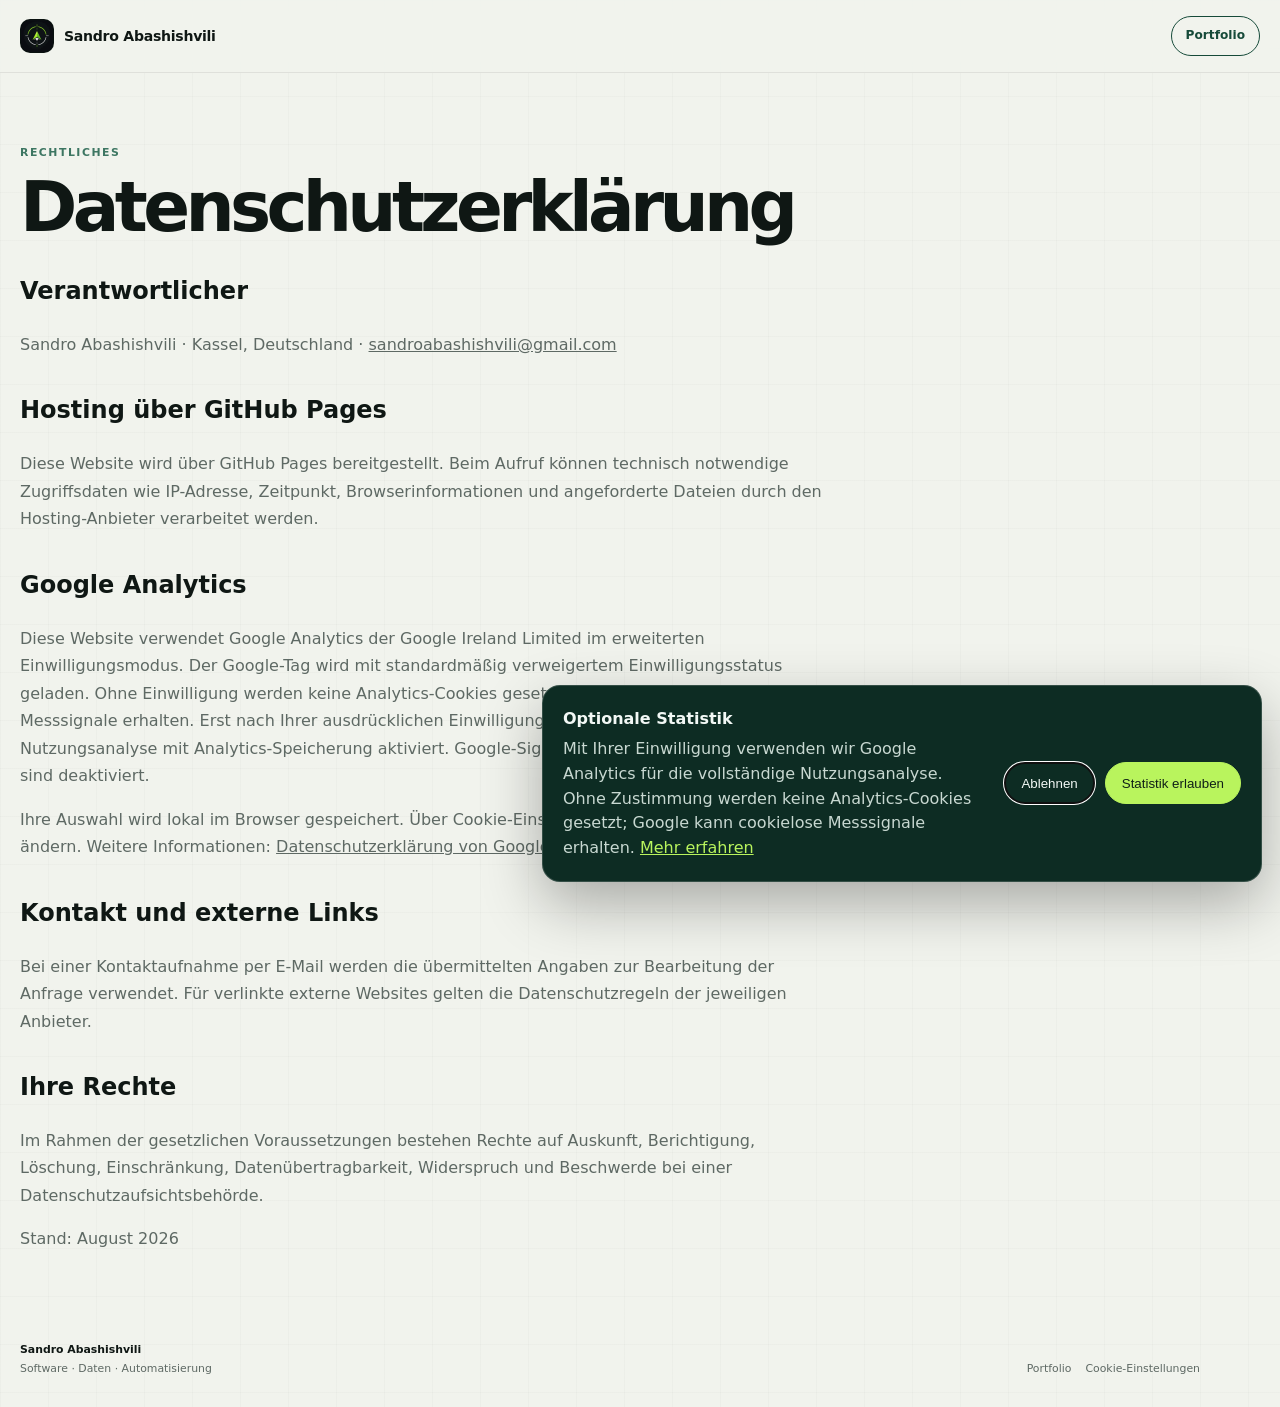
==== commit 721d68d6: "Optimize portfolio mobile loading" ====
--- a/datenschutz/index.html
+++ b/datenschutz/index.html
@@ -13,7 +13,8 @@
   <link rel="apple-touch-icon" href="../assets/portfolio-app-icon.png">
   <link rel="stylesheet" href="../assets/styles.css">
   <link rel="stylesheet" href="../assets/polish.css">
-  <link rel="stylesheet" href="../assets/analytics-consent.css">
+  <link rel="stylesheet" href="../assets/analytics-consent.css" media="print" onload="this.media='all'">
+  <noscript><link rel="stylesheet" href="../assets/analytics-consent.css"></noscript>
 </head>
 <body>
   <header class="topbar">
--- a/assets/styles.css
+++ b/assets/styles.css
@@ -82,7 +82,7 @@
   background: var(--dark);
 }
 .brand span img { width: 100%; height: 100%; object-fit: cover; }
-.brand strong { font-size: .88rem; letter-spacing: -.02em; }
+.brand strong { color: var(--ink); font-size: .88rem; letter-spacing: -.02em; }
 
 .topbar nav {
   grid-area: nav;
@@ -248,6 +248,7 @@
   content: "";
   pointer-events: none;
 }
+.portrait-frame picture { display: block; width: 100%; height: 100%; }
 .portrait-frame img { width: 100%; height: 100%; object-fit: cover; object-position: center 26%; }
 .portrait-grid {
   position: absolute;
@@ -372,7 +373,7 @@
   transition: transform 200ms ease, box-shadow 200ms ease, border-color 200ms ease;
 }
 .capabilities article:hover { transform: translateY(-4px); border-color: rgb(22 74 57 / 28%); box-shadow: var(--shadow); }
-.capabilities article > span { color: #78847e; font-family: ui-monospace, SFMono-Regular, Menlo, monospace; font-size: .63rem; font-weight: 800; }
+.capabilities article > span { color: #4d5a54; font-family: ui-monospace, SFMono-Regular, Menlo, monospace; font-size: .63rem; font-weight: 800; }
 .capabilities h3 { margin: 48px 0 12px; font-size: 1.5rem; line-height: 1.08; letter-spacing: -.04em; }
 .capabilities p { margin: 0; color: var(--muted); font-size: .86rem; }
 .capabilities article > div { margin-top: auto; padding-top: 28px; color: var(--green); font-family: ui-monospace, SFMono-Regular, Menlo, monospace; font-size: .61rem; letter-spacing: .03em; }
@@ -412,7 +413,7 @@
 }
 .featured-content { display: flex; min-width: 0; flex-direction: column; padding: clamp(30px, 4vw, 46px); }
 .project-status { display: flex; align-items: center; justify-content: space-between; gap: 14px; color: var(--muted); font-size: .6rem; font-weight: 850; letter-spacing: .08em; text-transform: uppercase; }
-.featured-project .project-status { color: rgb(255 255 255 / 44%); }
+.featured-project .project-status { color: rgb(255 255 255 / 72%); }
 .project-status b { color: var(--green); white-space: nowrap; }
 .featured-project .project-status b { color: var(--mint); }
 .featured-content h3 { margin: 34px 0 13px; font-size: clamp(2.2rem, 4vw, 4rem); line-height: .95; letter-spacing: -.06em; }
--- a/assets/polish.css
+++ b/assets/polish.css
@@ -1,16 +1,15 @@
-/* Final portfolio polish layer. */
+/* Responsive typography, spacing and proportion refinements. */
 html, body { max-width: 100%; overflow-x: clip; }
-
 p, li, span, a { overflow-wrap: normal; word-break: normal; }
 p { text-wrap: wrap; hyphens: none; }
 h1, h2, h3 { text-wrap: balance; hyphens: none; }
 
-.system-status a span {
-  overflow: visible;
-  text-overflow: clip;
-  white-space: normal;
-  line-height: 1.25;
-}
+.section { padding-block: clamp(50px, 5.6vw, 74px); }
+.section-heading h2,
+.contact h2 { color: var(--ink); }
+.contact h2 { color: var(--white); }
+.section-heading h2 span,
+.contact h2 span { color: inherit; }
 
 .featured-lead,
 .project-content > p,
@@ -20,134 +19,481 @@
 .journey p,
 .capabilities p {
   max-width: 68ch;
-  line-height: 1.62;
+  line-height: 1.55;
+}
+.profile-content p,
+.contact-copy > p,
+.section-heading > p:last-child:not(.kicker) {
+  font-size: clamp(.96rem, 1.05vw, 1.04rem);
+}
+
+/* Profile */
+.profile {
+  grid-template-columns: minmax(0, .92fr) minmax(0, 1.08fr);
+  align-items: start;
+  gap: 34px clamp(40px, 5.5vw, 76px);
+}
+.profile-heading h2 {
+  max-width: 11ch;
+  font-size: clamp(2.5rem, 3.3vw, 3.5rem);
+  line-height: 1.01;
+  letter-spacing: -.052em;
+}
+.profile-content { padding-top: 1px; }
+.profile-content p { margin-bottom: 11px; }
+.profile-content .lead {
+  margin-bottom: 14px;
+  font-size: clamp(1rem, 1.12vw, 1.08rem);
+  line-height: 1.48;
+}
+.text-link { margin-top: 3px; }
+
+.journey { gap: 12px; margin-top: 0; }
+.journey article { min-height: 0; padding: 19px 21px; }
+.journey h3 { margin: 13px 0 7px; }
+.journey p { font-size: .84rem; line-height: 1.5; }
+.journey small { display: inline-block; }
+
+/* Capabilities */
+.section-heading.compact { max-width: none; }
+.capabilities-section .section-heading h2 {
+  max-width: none;
+  white-space: nowrap;
+  font-size: clamp(2.55rem, 3.7vw, 3.9rem);
+  line-height: 1;
+}
+.capabilities-section .section-heading > p:last-child:not(.kicker) { margin-top: 11px; }
+.capabilities { margin-top: 22px; }
+.capabilities article { min-height: 0; padding: 21px 23px; }
+.capabilities h3 { margin: 15px 0 8px; }
+.capabilities p { font-size: .88rem; line-height: 1.48; }
+.capabilities article > div { margin-top: 14px; padding-top: 0; }
+
+/* Featured project */
+.featured-project { grid-template-columns: minmax(0, 1.02fr) minmax(455px, .98fr); }
+.featured-visual { min-height: 390px; }
+.featured-content { padding: clamp(26px, 3vw, 36px); }
+.featured-content h3 {
+  margin: 20px 0 10px;
+  font-size: clamp(2.5rem, 3.4vw, 3.55rem);
+}
+.featured-lead { font-size: .92rem; line-height: 1.5; }
+.system-flow {
+  flex-wrap: nowrap;
+  gap: 6px;
+  margin-top: 18px;
+  padding: 13px 0;
+}
+.system-flow span { flex: 0 0 auto; padding: 7px 9px; font-size: .6rem; }
+.system-flow i { flex: 0 0 auto; }
+.featured-project .tags { margin-top: 14px; }
+.featured-project .project-actions { margin-top: 17px; padding-top: 0; }
+
+/* Technology labels are text, not buttons. */
+.project-card .tags,
+.featured-project .tags {
+  gap: 7px;
+  align-items: center;
+}
+.project-card .tags span,
+.featured-project .tags span {
+  padding: 0;
+  border: 0;
+  border-radius: 0;
+  background: transparent;
+  color: var(--green);
+  font-family: ui-monospace, SFMono-Regular, Menlo, monospace;
+  font-size: .62rem;
+  font-weight: 760;
+}
+.featured-project .tags span { color: var(--mint); }
+.project-card .tags span + span::before,
+.featured-project .tags span + span::before {
+  margin-right: 7px;
+  color: var(--muted);
+  content: "·";
+}
+.featured-project .tags span + span::before { color: rgb(255 255 255 / 35%); }
+
+.featured-project .project-actions a,
+.project-card .project-actions a {
+  font-weight: 850;
+  text-decoration-thickness: 1px;
+  text-underline-offset: 4px;
+}
+.featured-project .project-actions a { color: var(--lime); }
+.project-card .project-actions a { color: var(--green); }
+.featured-project .project-actions a:hover,
+.project-card .project-actions a:hover { color: var(--green-2); }
+.featured-project .project-actions a:hover { color: var(--mint); }
+
+/* Secondary project cards */
+.secondary-projects .project-image {
+  margin: 12px 12px 6px;
+  overflow: hidden;
+  border-radius: 14px;
+}
+.secondary-projects .project-image img {
+  width: 100%;
+  height: 100%;
+  object-fit: cover;
+}
+.project-content { padding: 18px 22px 20px; }
+.project-content h3 { margin: 15px 0 8px; }
+.project-content > p { font-size: .84rem; line-height: 1.5; }
+.project-content > .tags { margin-top: 15px; padding-top: 0; }
+.project-content .project-actions { margin-top: 14px; padding-top: 0; }
+.secondary-projects .project-card:nth-child(2) .project-content h3 {
+  font-size: 1.2rem;
+  white-space: nowrap;
+  letter-spacing: -.035em;
+}
+
+/* Other work */
+.other-projects {
+  grid-template-columns: minmax(360px, .78fr) minmax(0, 1.22fr);
+  align-items: center;
+  gap: clamp(34px, 4.5vw, 64px);
+}
+.other-projects .section-heading h2 {
+  max-width: 16ch;
+  font-size: clamp(2.35rem, 3.05vw, 3.2rem);
+  line-height: 1.02;
+  text-wrap: balance;
+}
+.project-list {
+  overflow: hidden;
+  padding: 8px 18px;
+  border: 1px solid var(--line);
+  border-radius: 20px;
+  background: color-mix(in srgb, var(--surface) 82%, transparent);
+  box-shadow: 0 12px 34px rgb(15 23 20 / 4%);
+}
+.project-list a {
+  grid-template-columns: minmax(0, 1fr) auto;
+  min-height: 66px;
+  gap: 18px;
+  padding: 0 4px;
+  border-bottom-color: var(--line);
+}
+.project-list a:last-child { border-bottom: 0; }
+.project-list a:hover {
+  padding-inline: 10px;
+  background: var(--surface-2);
+}
+.project-list strong { font-size: .95rem; }
+.project-list em {
+  color: color-mix(in srgb, var(--mint) 78%, var(--muted));
+  font-size: .78rem;
+  font-weight: 700;
+  font-style: normal;
+}
+.project-list a:hover em { color: var(--mint); }
+
+/* Contact: two compact independent columns. */
+.contact {
+  grid-template-columns: minmax(0, 1fr) minmax(0, 1fr);
+  align-items: center;
+  gap: clamp(34px, 4vw, 56px);
+  margin-block: 16px 38px;
+  padding: clamp(26px, 3vw, 34px) clamp(30px, 3.8vw, 44px);
+}
+.contact-heading,
+.contact-copy { min-width: 0; }
+.contact h2 {
+  max-width: 13ch;
+  font-size: clamp(2.2rem, 2.6vw, 2.7rem);
+  line-height: 1.02;
+  letter-spacing: -.046em;
+  white-space: normal;
+}
+.contact-copy {
+  display: flex;
+  flex-direction: column;
+  align-items: flex-start;
+}
+.contact-copy > p {
+  max-width: 48ch;
+  margin: 0;
+  font-size: clamp(.98rem, 1.04vw, 1.04rem);
+  line-height: 1.5;
+}
+.open-to {
+  display: grid;
+  width: 100%;
+  grid-template-columns: repeat(2, minmax(0, 1fr));
+  gap: 7px 22px;
+  margin: 16px 0 18px;
+}
+.open-to span {
+  padding: 0;
+  border: 0;
+  border-radius: 0;
+  background: transparent;
+  color: rgb(255 255 255 / 84%);
+  font-size: .78rem;
+  font-weight: 720;
+  line-height: 1.35;
+}
+.open-to span::before {
+  margin-right: 7px;
+  color: var(--mint);
+  content: "·";
+}
+.email { margin: 0; }
+.contact-links { margin-top: 12px; }
+
+@media (min-width: 1081px) {
+  .contact-heading { align-self: center; }
+  .contact-copy { align-self: center; }
 }
 
 @media (max-width: 1080px) {
-  body.nav-open { overflow: hidden; }
-  .topbar { isolation: isolate; }
-
-  .topbar nav[data-mobile-menu] {
-    position: fixed;
-    z-index: 90;
-    top: 72px;
-    right: 16px;
-    left: 16px;
-    display: none;
-    max-height: calc(100dvh - 88px);
-    overflow-y: auto;
-    padding: 10px;
-    border: 1px solid var(--line);
-    border-radius: 18px;
-    background: var(--surface);
-    box-shadow: 0 24px 70px rgb(9 17 15 / 22%);
-  }
-
-  .topbar nav[data-mobile-menu][data-open="true"] {
-    display: grid;
-    gap: 2px;
-  }
-
-  .topbar nav[data-mobile-menu] a {
-    min-height: 48px;
-    display: flex;
-    align-items: center;
-    width: 100%;
-    padding: 12px 14px;
-    border-radius: 12px;
-    font-size: .9rem;
-  }
-
-  .topbar nav[data-mobile-menu] a:hover,
-  .topbar nav[data-mobile-menu] a:focus-visible { background: var(--paper-2); }
-  .menu-toggle { position: relative; z-index: 101; }
-}
-
-@media (max-width: 760px) {
+  .topbar { overflow: visible; }
   .nav-inner {
     grid-template-columns: minmax(0, 1fr) auto;
-    grid-template-areas: "brand menu";
-    gap: 12px;
-  }
+    grid-template-areas:
+      "brand menu"
+      "nav nav";
+    gap: 0 12px;
+    padding-block: 8px;
+  }
+  .menu-toggle { display: block; }
   .nav-cv:not(.mobile-nav-cv) { display: none; }
-  .mobile-nav-cv {
+  .topbar nav[data-mobile-menu] {
+    grid-area: nav;
+    display: none !important;
+    grid-template-columns: repeat(2, minmax(0, 1fr));
+    gap: 6px;
+    width: 100%;
+    padding: 8px 0 4px;
+  }
+  .topbar nav[data-mobile-menu][data-open="true"] { display: grid !important; }
+  .topbar nav[data-mobile-menu] a {
     display: flex;
+    min-height: 42px;
+    align-items: center;
     justify-content: center;
-    margin-top: 6px;
-    border: 1px solid var(--green);
+    padding: 9px 10px;
+    border: 1px solid rgb(255 255 255 / 7%);
+    border-radius: 10px;
+    background: rgb(255 255 255 / 3.5%);
+    color: var(--muted);
+    font-size: .82rem;
+    font-weight: 780;
+    text-decoration: none;
+  }
+  .topbar nav[data-mobile-menu] > a:not(.mobile-nav-cv) { order: 1; }
+  .topbar nav[data-mobile-menu] a:hover,
+  .topbar nav[data-mobile-menu] a:focus-visible {
+    border-color: color-mix(in srgb, var(--green) 45%, transparent);
+    background: var(--surface-2);
+    color: var(--ink);
+  }
+  .topbar nav[data-mobile-menu] .mobile-nav-cv {
+    display: flex !important;
+    order: 2;
+    grid-column: 1 / -1;
+    min-height: 44px;
+    margin-top: 2px;
+    border-color: var(--green);
+    background: transparent;
     color: var(--green);
     font-weight: 850;
   }
-  .topbar nav[data-mobile-menu] {
-    top: 64px;
-    right: 12px;
-    left: 12px;
-    max-height: calc(100dvh - 76px);
-  }
-
-  .hero { gap: 28px; padding: 26px; }
+
+  .profile { grid-template-columns: 1fr 1fr; }
+  .featured-project { grid-template-columns: 1fr; }
+  .featured-visual { min-height: 340px; }
+  .system-flow { flex-wrap: wrap; }
+  .secondary-projects .project-card:nth-child(2) .project-content h3 {
+    white-space: normal;
+    font-size: clamp(1.3rem, 2vw, 1.65rem);
+  }
+  .other-projects { grid-template-columns: .82fr 1.18fr; }
+  .contact {
+    grid-template-columns: minmax(0, 1fr) minmax(0, 1fr);
+    gap: 26px;
+  }
+  .contact h2 { font-size: clamp(2.05rem, 3.1vw, 2.5rem); }
+}
+
+@media (max-width: 760px) {
+  .nav-inner { width: min(var(--content), calc(100% - 24px)); }
+
+  .hero { gap: 24px; padding: 23px; }
   .hero h1 {
     max-width: 10.5ch;
-    font-size: clamp(2.45rem, 12.2vw, 4rem);
-    line-height: .96;
-    letter-spacing: -.055em;
-  }
-  .positioning { max-width: 38rem; line-height: 1.6; }
+    font-size: clamp(2.35rem, 11.3vw, 3.45rem);
+    line-height: .98;
+    letter-spacing: -.052em;
+  }
+  .positioning { max-width: 38rem; font-size: 1rem; line-height: 1.55; }
   .portrait-card { width: 100%; max-width: none; }
   .portrait-frame { aspect-ratio: 4 / 3; }
   .portrait-frame img { object-position: center 22%; }
 
-  .system-status { margin-top: 10px; }
-  .system-status > * { padding: 14px 16px; }
-  .system-status a {
-    grid-template-columns: 10px minmax(0, 1fr) auto;
-    gap: 4px 9px;
-  }
-  .system-status a i { grid-row: 1; }
-  .system-status a b { grid-column: 3; grid-row: 1; align-self: center; }
+  .section { padding-block: 42px; }
+  .profile,
+  .other-projects { grid-template-columns: 1fr; gap: 20px; }
+  .contact {
+    display: flex !important;
+    flex-direction: column !important;
+    align-items: stretch !important;
+    gap: 14px;
+    margin-bottom: 28px;
+    padding: 20px;
+  }
+  .profile-heading h2,
+  .other-projects .section-heading h2 {
+    max-width: none;
+    font-size: clamp(2.05rem, 9.1vw, 2.8rem);
+  }
+  .profile-content p { margin-bottom: 10px; }
+
+  .journey article { min-height: 0; padding: 18px 20px; }
+  .journey h3 { margin-top: 10px; }
+
+  .capabilities-section .section-heading h2 {
+    max-width: none;
+    white-space: normal;
+    font-size: clamp(2rem, 8.6vw, 2.55rem);
+    line-height: 1.02;
+    text-wrap: balance;
+  }
+  .capabilities { margin-top: 18px; }
+  .capabilities article { min-height: 0; padding: 20px; }
+  .capabilities h3 { margin-top: 12px; }
+  .capabilities article > div { margin-top: 13px; }
 
   .featured-project { border-radius: 20px; }
-  .featured-visual { min-height: 0; aspect-ratio: 16 / 10; }
+  .featured-visual { min-height: 0; aspect-ratio: 16 / 9; }
   .featured-visual img { object-position: top center; }
-  .featured-content { padding: 26px; }
-  .featured-content h3 { margin-top: 24px; }
-
+  .featured-content { padding: 20px; }
+  .featured-content h3 { margin-top: 16px; font-size: clamp(1.9rem, 9.4vw, 2.55rem); }
+  .featured-lead { font-size: .92rem; }
   .system-flow {
     display: grid;
+    grid-template-columns: repeat(2, minmax(0, 1fr));
+    gap: 7px;
+    margin-top: 15px;
+    padding: 12px 0;
+  }
+  .system-flow span {
+    display: block;
+    min-width: 0;
+    padding: 8px 7px;
+    font-size: .59rem;
+    text-align: center;
+  }
+  .system-flow span:last-child { grid-column: 1 / -1; }
+  .system-flow i { display: none; }
+  .featured-project .tags { margin-top: 12px; }
+  .featured-project .project-actions { margin-top: 14px; }
+
+  .project-status { align-items: flex-start; flex-direction: column; gap: 4px; }
+  .secondary-projects .project-image { margin: 10px 10px 5px; border-radius: 12px; }
+  .project-content { padding: 16px 19px 19px; }
+  .project-content h3 { margin-top: 12px; }
+  .project-content > .tags { margin-top: 13px; }
+  .project-content .project-actions { margin-top: 12px; }
+
+  .other-projects .section-heading h2 {
+    max-width: 16ch;
+    font-size: clamp(1.95rem, 8.2vw, 2.45rem);
+    line-height: 1.04;
+  }
+  .project-list {
+    padding: 5px 14px;
+    border-radius: 16px;
+  }
+  .project-list a {
     grid-template-columns: 1fr;
-    align-items: stretch;
-  }
-  .system-flow span { display: block; padding: 8px 10px; text-align: center; }
-  .system-flow i { transform: rotate(90deg); text-align: center; }
-
-  .project-status { align-items: flex-start; flex-direction: column; gap: 5px; }
-  .project-content { padding: 22px; }
-  .contact { padding: 28px; }
+    gap: 3px;
+    min-height: 0;
+    padding: 13px 2px;
+  }
+  .project-list em { grid-column: auto; }
+
+  .contact h2 {
+    max-width: none;
+    font-size: clamp(1.55rem, 6.6vw, 1.82rem);
+    line-height: 1.05;
+    letter-spacing: -.035em;
+    white-space: normal;
+    text-wrap: pretty;
+  }
+  .contact-copy { width: 100%; min-width: 0; }
+  .contact-copy > p { font-size: .96rem; line-height: 1.46; }
+  .open-to {
+    grid-template-columns: repeat(2, minmax(0, 1fr));
+    gap: 7px 10px;
+    margin: 12px 0 14px;
+  }
+  .open-to span { font-size: .69rem; }
+  .email {
+    max-width: 100%;
+    font-size: clamp(.92rem, 4.5vw, 1.12rem);
+    overflow-wrap: anywhere;
+  }
+  .contact-links { margin-top: 12px; gap: 8px 13px; }
+
+  footer {
+    display: flex !important;
+    flex-direction: column !important;
+    align-items: flex-start !important;
+    gap: 10px !important;
+    padding: 22px 0 26px !important;
+    border-top: 1px solid var(--line);
+    font-size: .72rem;
+  }
+  .footer-profile {
+    display: flex;
+    align-items: baseline;
+    flex-wrap: wrap;
+    gap: 5px 9px;
+  }
+  .footer-profile strong,
+  .footer-profile span { white-space: nowrap; }
+  .footer-profile-links,
+  .footer-legal-links {
+    display: flex;
+    flex-wrap: wrap;
+    gap: 7px 13px;
+  }
+  footer > a { margin-top: 1px; }
 }
 
 @media (max-width: 430px) {
   .brand strong { max-width: 175px; }
-  .hero { padding: 22px; }
+  .hero { padding: 20px; }
   .hero h1 { max-width: 10ch; }
   .portrait-frame { aspect-ratio: 1 / 1; }
-  .section { padding-block: 56px; }
-  .contact { padding: 24px; }
+  .section { padding-block: 38px; }
+  .capabilities-section .section-heading h2 { font-size: clamp(1.95rem, 8.3vw, 2.3rem); }
+  .other-projects .section-heading h2 { max-width: 15ch; }
+  .contact { padding: 18px; }
+  .contact h2 { font-size: clamp(1.48rem, 6.35vw, 1.68rem); }
+  .footer-profile { gap: 4px 7px; font-size: .68rem; }
 }
 
 @media (prefers-color-scheme: dark) {
   :root {
-    --muted: #afbbb5;
+    --muted: #c0cbc5;
     --surface: #101b17;
     --surface-2: #16231e;
     --line: #31443b;
   }
-  .system-status,
   .journey article,
   .capabilities article,
   .project-card { border-color: var(--line); }
-  .topbar nav[data-mobile-menu] {
-    background: #101a17;
-    box-shadow: 0 24px 70px rgb(0 0 0 / 42%);
+  .capabilities article > span { color: #b8c5bf; }
+  .project-card .project-actions a { color: var(--green); }
+  .project-card .project-actions a:hover { color: var(--mint); }
+  .project-list { box-shadow: 0 14px 38px rgb(0 0 0 / 16%); }
+  .topbar nav[data-mobile-menu] a {
+    border-color: rgb(255 255 255 / 7%);
+    background: rgb(255 255 255 / 3%);
   }
   .topbar nav[data-mobile-menu] a:hover,
   .topbar nav[data-mobile-menu] a:focus-visible { background: #17241f; }
--- a/assets/analytics-consent.css
+++ b/assets/analytics-consent.css
@@ -1,12 +1,3 @@
-.footer-link-button {
-  border: 0;
-  padding: 0;
-  background: transparent;
-  color: inherit;
-  font: inherit;
-  cursor: pointer;
-}
-
 .footer-link-button:hover,
 .footer-link-button:focus-visible { color: var(--green); }
 
--- a/assets/analytics-consent.css
+++ b/assets/analytics-consent.css
@@ -1,12 +1,3 @@
-.footer-link-button {
-  border: 0;
-  padding: 0;
-  background: transparent;
-  color: inherit;
-  font: inherit;
-  cursor: pointer;
-}
-
 .footer-link-button:hover,
 .footer-link-button:focus-visible { color: var(--green); }
 
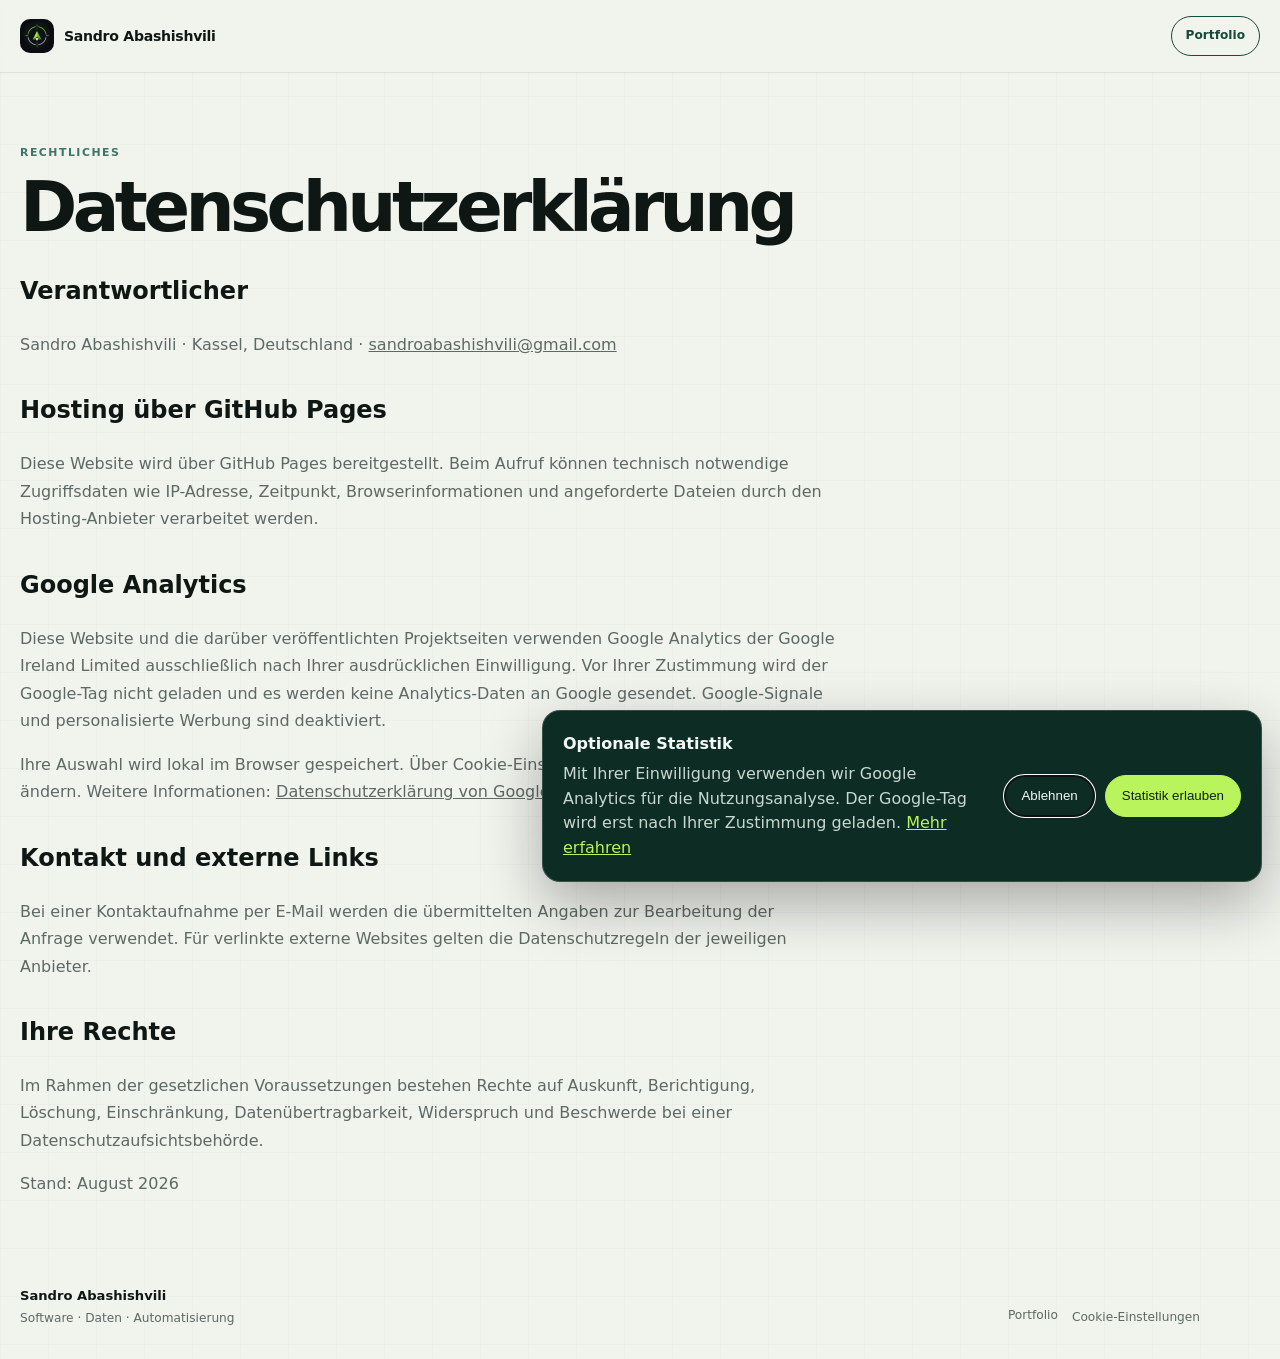
==== commit 22137bde: "Use Basic Analytics consent across portfolio" ====
--- a/datenschutz/index.html
+++ b/datenschutz/index.html
@@ -31,7 +31,7 @@
       <h2>Hosting über GitHub Pages</h2>
       <p>Diese Website wird über GitHub Pages bereitgestellt. Beim Aufruf können technisch notwendige Zugriffsdaten wie IP-Adresse, Zeitpunkt, Browserinformationen und angeforderte Dateien durch den Hosting-Anbieter verarbeitet werden.</p>
       <h2>Google Analytics</h2>
-      <p>Diese Website verwendet Google Analytics der Google Ireland Limited im erweiterten Einwilligungsmodus. Der Google-Tag wird mit standardmäßig verweigertem Einwilligungsstatus geladen. Ohne Einwilligung werden keine Analytics-Cookies gesetzt; Google kann cookielose Messsignale erhalten. Erst nach Ihrer ausdrücklichen Einwilligung wird die vollständige Nutzungsanalyse mit Analytics-Speicherung aktiviert. Google-Signale und personalisierte Werbung sind deaktiviert.</p>
+      <p>Diese Website und die darüber veröffentlichten Projektseiten verwenden Google Analytics der Google Ireland Limited ausschließlich nach Ihrer ausdrücklichen Einwilligung. Vor Ihrer Zustimmung wird der Google-Tag nicht geladen und es werden keine Analytics-Daten an Google gesendet. Google-Signale und personalisierte Werbung sind deaktiviert.</p>
       <p>Ihre Auswahl wird lokal im Browser gespeichert. Über <button type="button" class="footer-link-button" data-consent-settings>Cookie-Einstellungen</button> können Sie sie jederzeit ändern. Weitere Informationen: <a href="https://policies.google.com/privacy?hl=de" target="_blank" rel="noopener noreferrer">Datenschutzerklärung von Google</a>.</p>
       <h2>Kontakt und externe Links</h2>
       <p>Bei einer Kontaktaufnahme per E-Mail werden die übermittelten Angaben zur Bearbeitung der Anfrage verwendet. Für verlinkte externe Websites gelten die Datenschutzregeln der jeweiligen Anbieter.</p>
--- a/assets/styles.css
+++ b/assets/styles.css
@@ -216,20 +216,6 @@
 .button.primary { border-color: var(--lime); background: var(--lime); color: var(--dark); }
 .button.secondary { color: var(--white); }
 .button.secondary:hover { border-color: var(--mint); }
-.hero-meta {
-  display: flex;
-  flex-wrap: wrap;
-  gap: 10px 18px;
-  margin-top: 34px;
-  padding-top: 20px;
-  border-top: 1px solid rgb(255 255 255 / 10%);
-  color: rgb(255 255 255 / 52%);
-  font-size: .68rem;
-  letter-spacing: .04em;
-  text-transform: uppercase;
-}
-.hero-meta b { margin-right: 6px; color: var(--mint); }
-
 .portrait-card { margin: 0; }
 .portrait-frame {
   position: relative;
@@ -352,7 +338,16 @@
   border: 1px solid var(--line);
   border-radius: 18px;
   background: rgb(251 252 248 / 72%);
-}
+  box-shadow: 0 1px 0 rgb(15 23 20 / 2%);
+  transition: transform 200ms ease, border-color 200ms ease, box-shadow 200ms ease;
+}
+.journey article:hover {
+  transform: translateY(-4px);
+  border-color: rgb(22 74 57 / 28%);
+  box-shadow: var(--shadow);
+}
+.journey article h3 { transition: color 180ms ease; }
+.journey article:hover h3 { color: var(--green); }
 .journey article > span { position: absolute; top: 18px; right: 20px; color: #9aa49f; font-family: ui-monospace, SFMono-Regular, Menlo, monospace; font-size: .66rem; }
 .journey small { color: var(--green); font-size: .58rem; font-weight: 850; letter-spacing: .12em; text-transform: uppercase; }
 .journey h3 { margin: 38px 0 9px; font-size: 1.42rem; letter-spacing: -.035em; }
@@ -376,11 +371,20 @@
 .capabilities article > span { color: #4d5a54; font-family: ui-monospace, SFMono-Regular, Menlo, monospace; font-size: .63rem; font-weight: 800; }
 .capabilities h3 { margin: 48px 0 12px; font-size: 1.5rem; line-height: 1.08; letter-spacing: -.04em; }
 .capabilities p { margin: 0; color: var(--muted); font-size: .86rem; }
-.capabilities article > div { margin-top: auto; padding-top: 28px; color: var(--green); font-family: ui-monospace, SFMono-Regular, Menlo, monospace; font-size: .61rem; letter-spacing: .03em; }
+.capabilities article > div { margin-top: auto; padding-top: 28px; color: var(--green); font-family: ui-monospace, SFMono-Regular, Menlo, monospace; font-size: .61rem; line-height: 1.55; letter-spacing: .03em; white-space: nowrap; }
 
 .projects { border-top: 1px solid var(--line); }
-.projects-heading { display: grid; grid-template-columns: minmax(0, 1fr) minmax(300px, .62fr); align-items: end; gap: 40px; }
-.projects-heading > p { margin: 0 0 4px; color: var(--muted); }
+.projects-heading {
+  display: block;
+  max-width: none;
+}
+.projects-heading > .kicker { margin: 0 0 12px; color: var(--green); }
+.projects-heading h2 { max-width: none; }
+.projects-heading > p:last-child { max-width: 960px; margin: 15px 0 0; color: var(--muted); }
+
+@media (min-width: 1081px) {
+  .projects-heading h2 { white-space: nowrap; }
+}
 
 .featured-project {
   display: grid;
@@ -486,13 +490,30 @@
   gap: 18px 30px;
   padding: 0 0 30px;
   color: var(--muted);
-  font-size: .68rem;
-}
-.footer-profile { display: grid; gap: 2px; }
-.footer-profile strong { color: var(--ink); }
+  font-size: .76rem;
+}
+.footer-profile { display: grid; gap: 3px; }
+.footer-profile strong { color: var(--ink); font-size: .82rem; }
 .footer-profile-links, .footer-legal-links { display: flex; gap: 14px; }
-footer a, .footer-link-button { color: inherit; font: inherit; text-decoration: none; }
+footer a, .footer-link-button { color: inherit; font: inherit; text-decoration: none; transition: color 180ms ease, transform 180ms ease; }
 footer a:hover, .footer-link-button:hover { color: var(--ink); }
+.footer-profile-links a, .footer-legal-links a, footer > a { position: relative; padding-bottom: 3px; }
+.footer-profile-links a::after, .footer-legal-links a::after, footer > a::after {
+  position: absolute;
+  right: 0;
+  bottom: 0;
+  left: 0;
+  height: 1px;
+  background: currentColor;
+  content: "";
+  transform: scaleX(0);
+  transform-origin: left;
+  transition: transform 180ms ease;
+}
+.footer-profile-links a:hover::after, .footer-profile-links a:focus-visible::after,
+.footer-legal-links a:hover::after, .footer-legal-links a:focus-visible::after,
+footer > a:hover::after, footer > a:focus-visible::after { transform: scaleX(1); }
+.footer-link-button:hover, .footer-link-button:focus-visible { transform: translateY(-1px); }
 .footer-link-button { padding: 0; border: 0; background: none; cursor: pointer; }
 
 @media (max-width: 1080px) {
@@ -526,7 +547,6 @@
   .project-grid { grid-template-columns: repeat(2, minmax(0, 1fr)); }
   .featured-project { grid-template-columns: 1fr; }
   .featured-visual { min-height: 390px; }
-  .projects-heading { grid-template-columns: 1fr; align-items: start; }
   footer { grid-template-columns: 1fr auto; }
 }
 
@@ -542,7 +562,6 @@
   .portrait-card { order: 2; max-width: 520px; }
   h1 { font-size: clamp(2.65rem, 13vw, 4.3rem); }
   .positioning { margin-top: 22px; font-size: .98rem; }
-  .hero-meta { display: grid; }
   .portrait-frame { aspect-ratio: 1 / 1.05; }
   .portrait-frame img { object-position: center 22%; }
   .portrait-card figcaption { align-items: flex-start; flex-direction: column; gap: 3px; }
@@ -565,8 +584,8 @@
   .project-list a { grid-template-columns: 28px 1fr; padding: 12px 0; }
   .project-list em { grid-column: 2; }
   .contact { margin-bottom: 48px; padding: 30px; border-radius: 22px; }
-  footer { grid-template-columns: 1fr; align-items: start; }
-  .footer-profile-links, .footer-legal-links { flex-wrap: wrap; }
+  footer { grid-template-columns: 1fr; align-items: start; gap: 12px; }
+  .footer-profile-links, .footer-legal-links { flex-wrap: wrap; gap: 9px 14px; }
 }
 
 @media (max-width: 430px) {
--- a/assets/polish.css
+++ b/assets/polish.css
@@ -192,16 +192,16 @@
 
 /* Contact: two compact independent columns. */
 .contact {
-  grid-template-columns: minmax(0, 1fr) minmax(0, 1fr);
+  grid-template-columns: repeat(2, minmax(0, 1fr));
   align-items: center;
-  gap: clamp(34px, 4vw, 56px);
+  gap: clamp(28px, 3vw, 42px);
   margin-block: 16px 38px;
   padding: clamp(26px, 3vw, 34px) clamp(30px, 3.8vw, 44px);
 }
 .contact-heading,
 .contact-copy { min-width: 0; }
 .contact h2 {
-  max-width: 13ch;
+  max-width: none;
   font-size: clamp(2.2rem, 2.6vw, 2.7rem);
   line-height: 1.02;
   letter-spacing: -.046em;
@@ -213,7 +213,7 @@
   align-items: flex-start;
 }
 .contact-copy > p {
-  max-width: 48ch;
+  max-width: none;
   margin: 0;
   font-size: clamp(.98rem, 1.04vw, 1.04rem);
   line-height: 1.5;
@@ -388,7 +388,14 @@
   }
   .system-flow span:last-child { grid-column: 1 / -1; }
   .system-flow i { display: none; }
-  .featured-project .tags { margin-top: 12px; }
+  .featured-project .tags {
+    display: grid;
+    grid-template-columns: repeat(3, minmax(0, 1fr));
+    gap: 8px 10px;
+    margin-top: 12px;
+  }
+  .featured-project .tags span { white-space: nowrap; }
+  .featured-project .tags span:nth-child(4)::before { display: none; }
   .featured-project .project-actions { margin-top: 14px; }
 
   .project-status { align-items: flex-start; flex-direction: column; gap: 4px; }
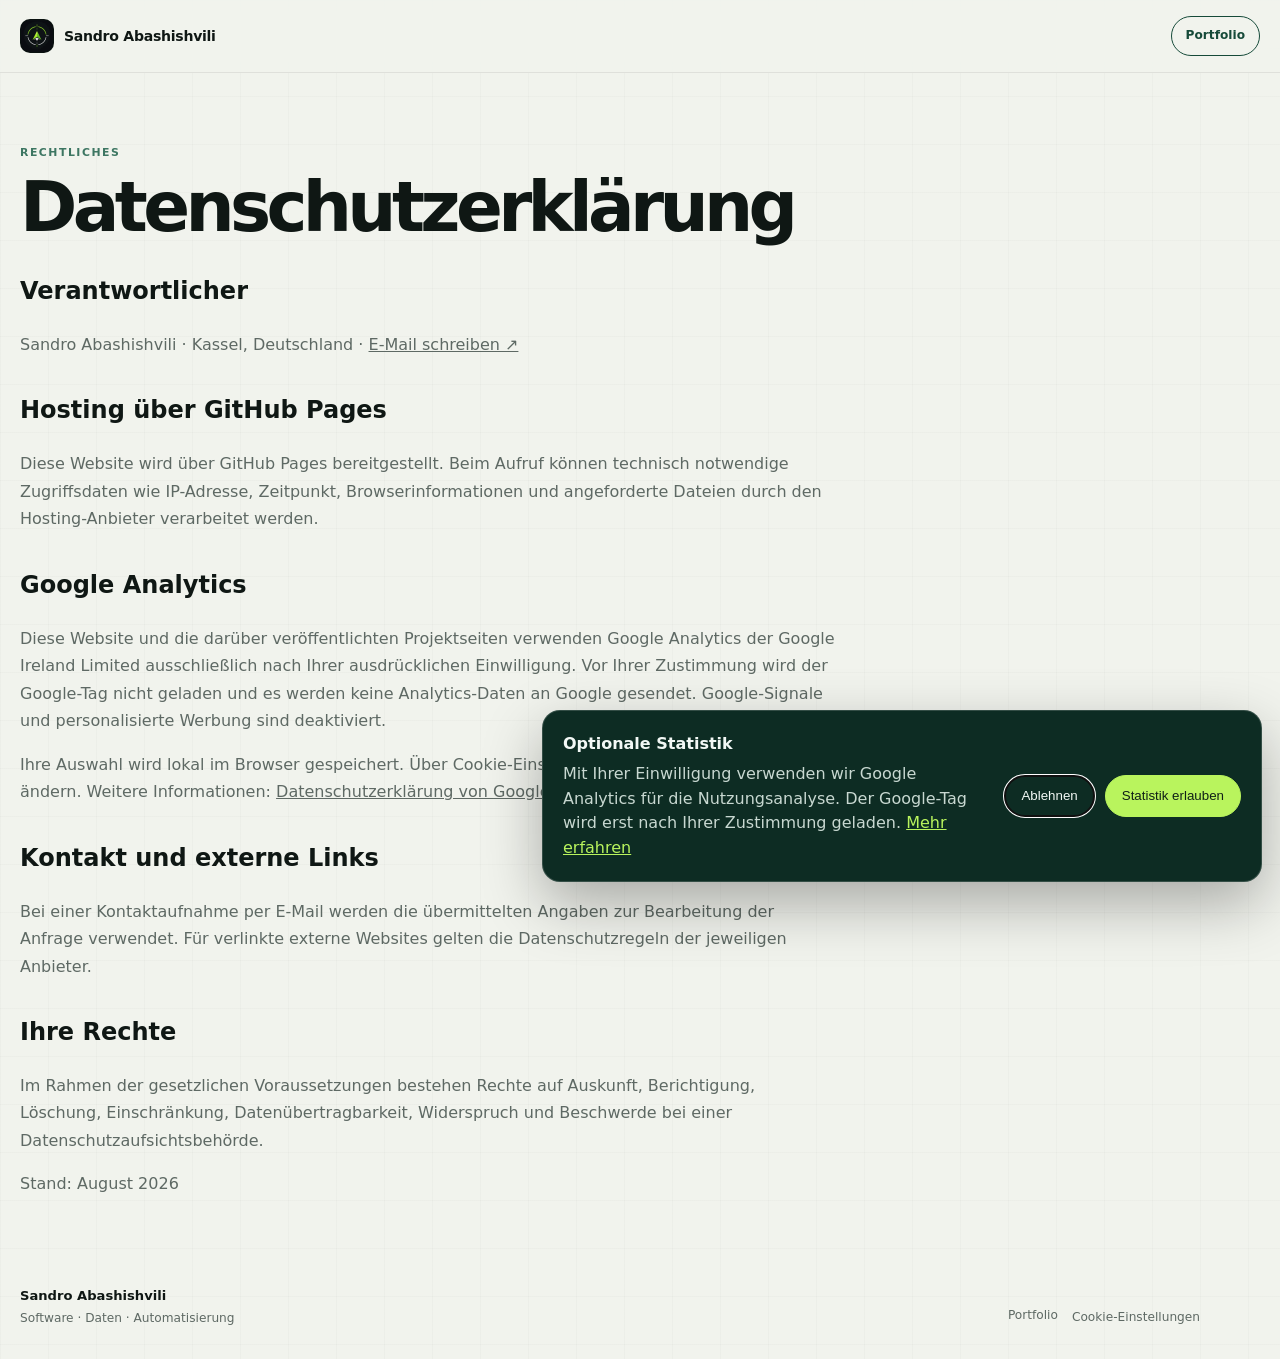
==== commit 67585f58: "Use descriptive labels for personal email contact links" ====
--- a/datenschutz/index.html
+++ b/datenschutz/index.html
@@ -27,7 +27,7 @@
     <div class="section-heading"><p class="kicker">Rechtliches</p><h1>Datenschutzerklärung</h1></div>
     <div class="legal-copy">
       <h2>Verantwortlicher</h2>
-      <p>Sandro Abashishvili · Kassel, Deutschland · <a href="mailto:sandroabashishvili@gmail.com">sandroabashishvili@gmail.com</a></p>
+      <p>Sandro Abashishvili · Kassel, Deutschland · <a href="mailto:sandroabashishvili@gmail.com">E-Mail schreiben ↗</a></p>
       <h2>Hosting über GitHub Pages</h2>
       <p>Diese Website wird über GitHub Pages bereitgestellt. Beim Aufruf können technisch notwendige Zugriffsdaten wie IP-Adresse, Zeitpunkt, Browserinformationen und angeforderte Dateien durch den Hosting-Anbieter verarbeitet werden.</p>
       <h2>Google Analytics</h2>
